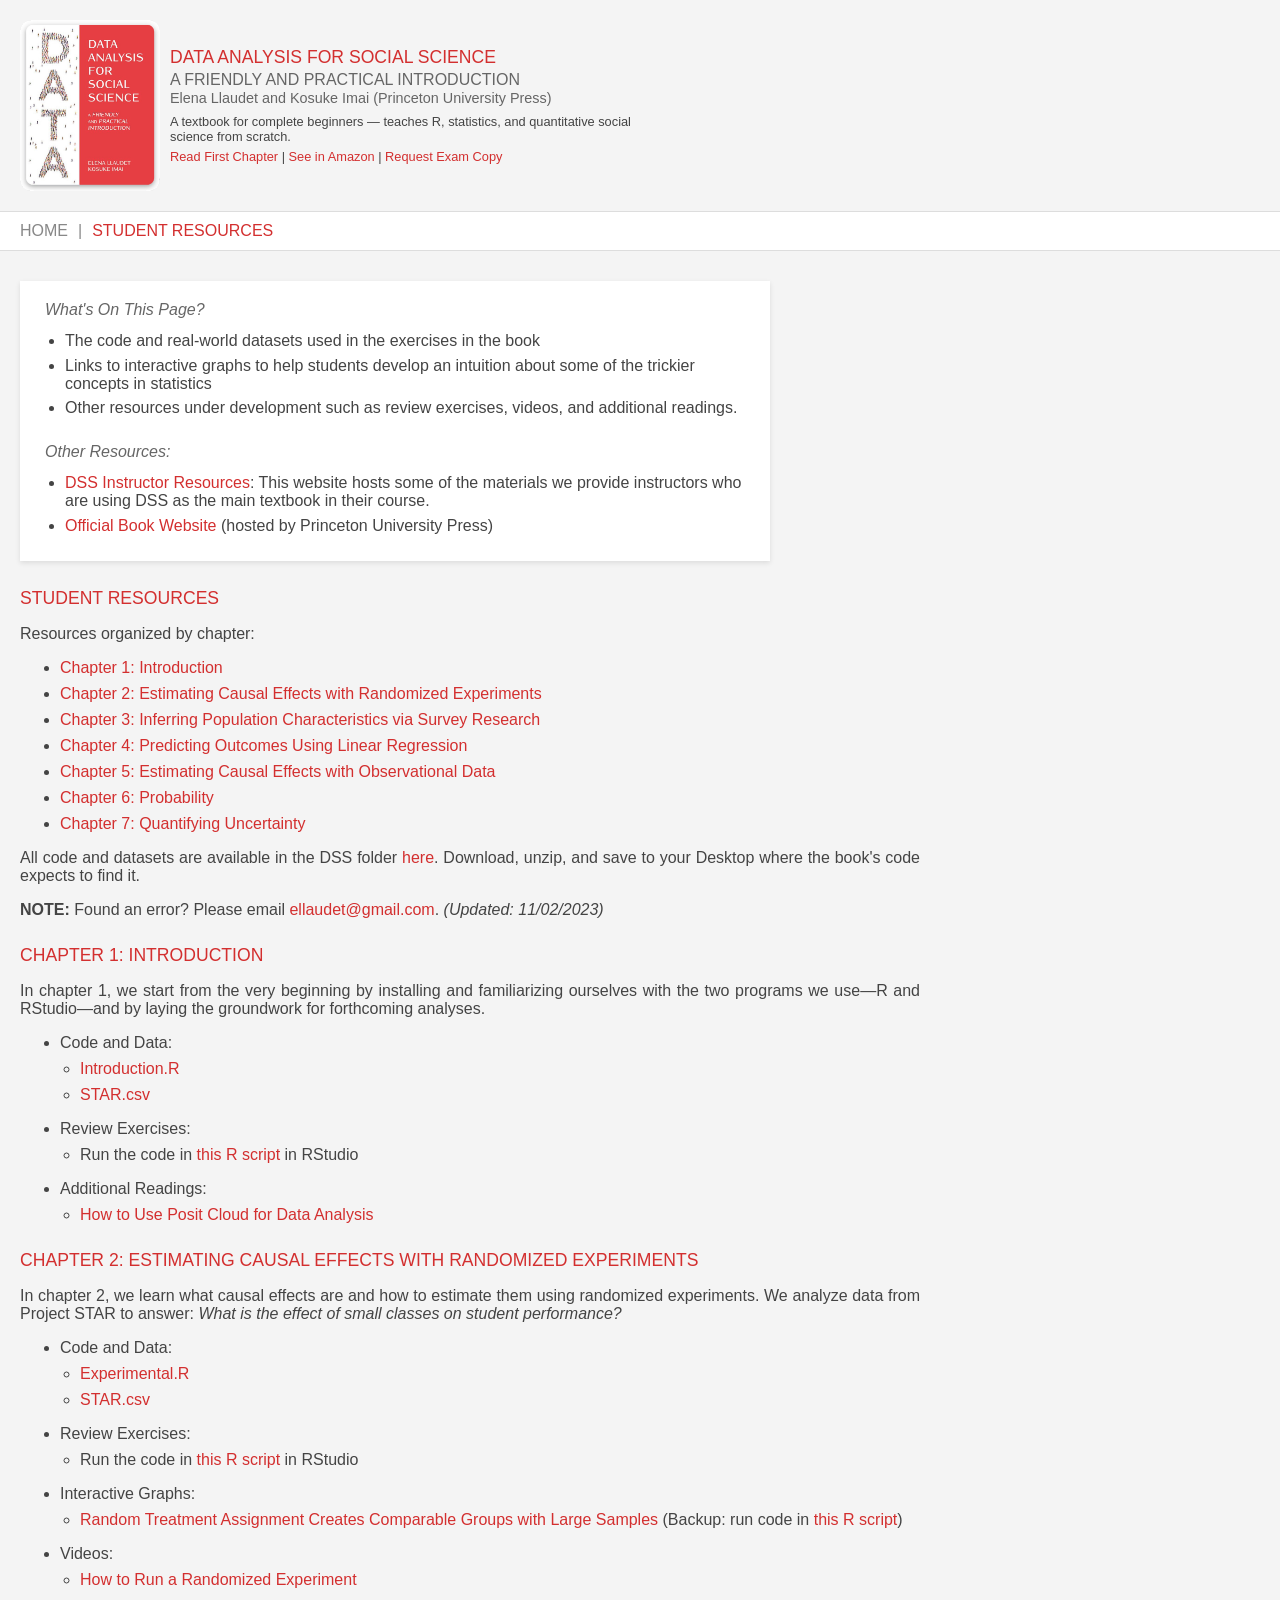
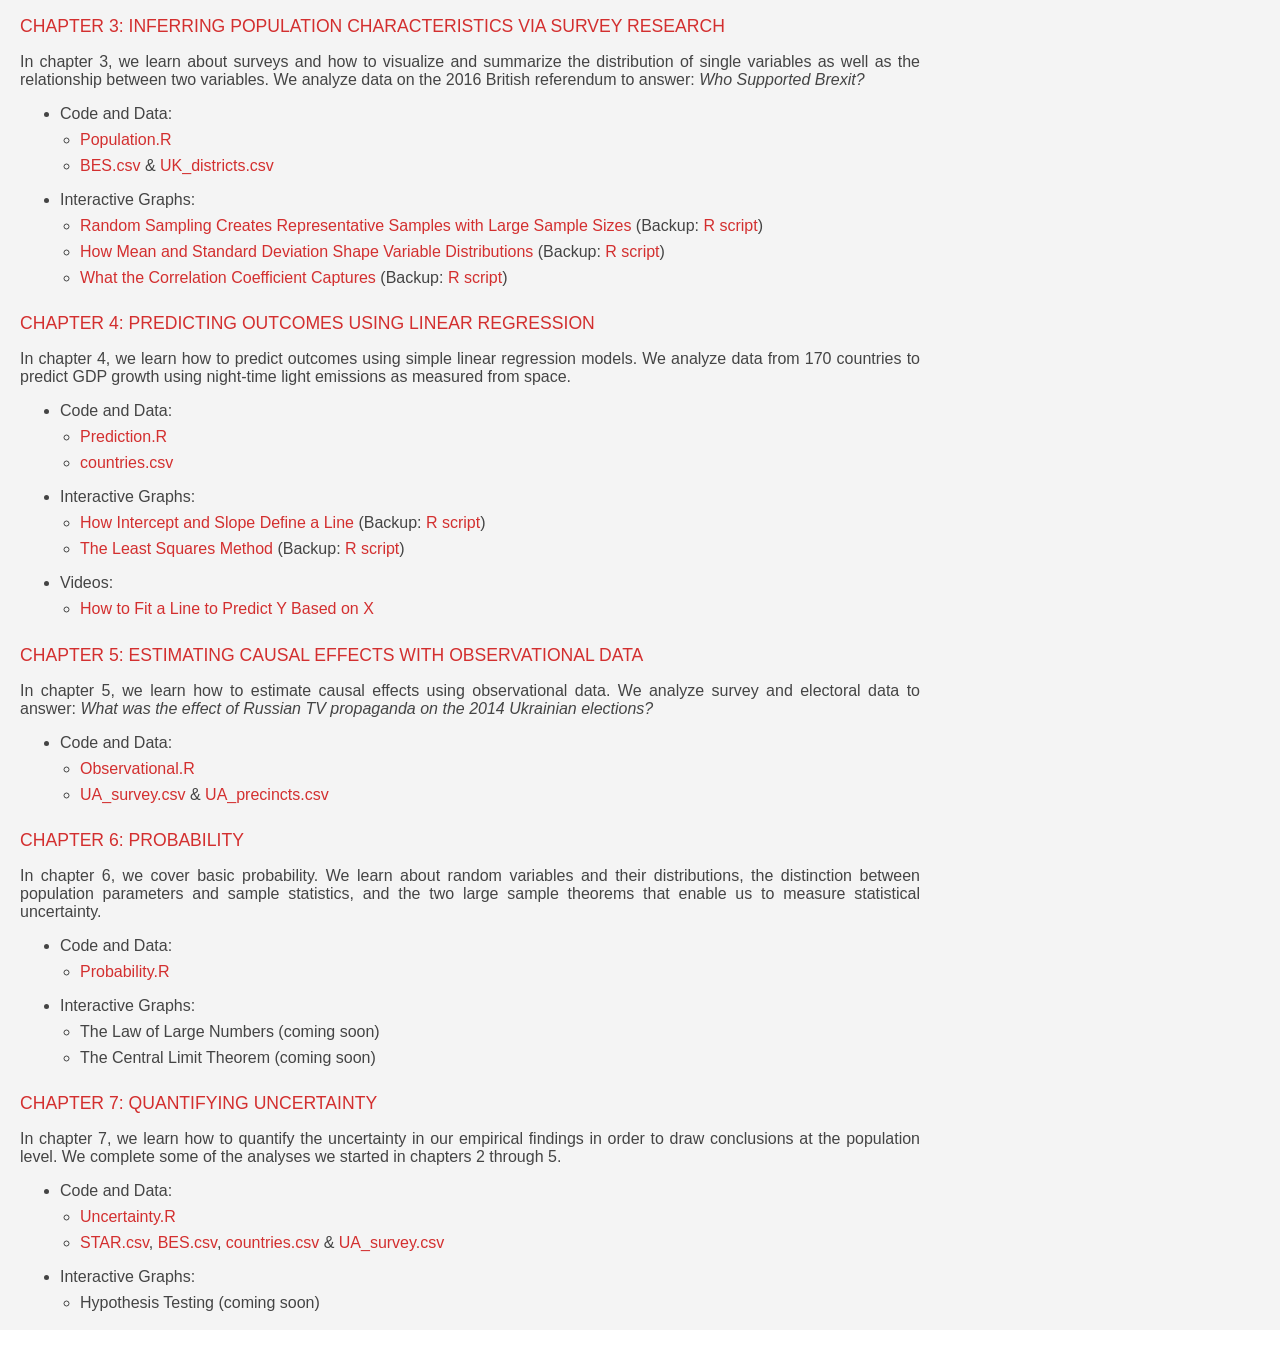
==== dss_student_resources/index.html @ 390da332 "Update index.html streamline" ====
<!DOCTYPE html>
<html lang="en">
<head>
    <meta charset="UTF-8">
    <meta name="viewport" content="width=device-width, initial-scale=1.0">
    <title>DSS Student Resources</title>
    <style>
        body {
            font-family: Arial, sans-serif;
            margin: 0;
            padding: 0;
            color: #444;
        }

        .header {
            display: flex;
            align-items: center;
            padding: 20px;
            background-color: #f4f4f4;
            border-bottom: 1px solid #ddd;
        }

        .header img {
            border-radius: 5px;
            width: 140px;
            height: auto;
            margin-right: 10px;
        }

        .header-content {
            display: flex;
            flex-direction: column;
            justify-content: center;
        }

	.header-content h1, .header-content h2, .header-content h3, .header-content p {
            margin: 0;
            padding: 0;
        }
	    
        .header-content h1 {
            font-size: 1.1em;
            font-weight: normal;
            text-transform: uppercase;
	    color: #d32f2f;
        }

        .header-content h2:first-of-type {
            margin-top: 3px;
	    font-weight: normal;
            font-size: 1em;
        }

        .header-content h2:nth-of-type(2) {
            margin-top: -4px;
            font-size: 0.9em;
        }

        .header-content h2 {
            font-size: 1em;
            font-weight: normal;
            margin: 5px 0;
            color: #666;
        }

	.header-content h3 {
            font-size: 0.8em;
            font-weight: normal;
            margin: 0;
	    color: #444;
	    margin-top: 3px;
        }

        .nav {
            display: flex;
            flex-wrap: wrap;
            justify-content: flex-start;
            gap: 10px;
            padding: 10px 20px;
            background-color: #fff;
            border-bottom: 1px solid #ddd;
        }

        .nav a {
            text-decoration: none;
            font-size: 1em;
            font-weight: normal;
            color: #888;
            white-space: nowrap;
        }

        .nav a.active {
            color: #d32f2f;
        }

        .nav a:hover {
            text-decoration: underline;
        }

        .nav span {
            color: #888;
        }

        .content {
            padding: 10px 20px;
            background-color: #f4f4f4;
        }

        .content img.dss-photo {
            float: right;
            margin: 10px 0 10px 20px;
            width: 200px;
            height: auto;
            border-radius: 5px;
            border: 1px solid #ddd;
        }

	.top-content {
 	   display: flex;
    	   gap: 40px;
	   margin-bottom: 40px;
	   align-items: flex-start; /* This ensures all items start from the top */
	   padding: 0; /* Remove any padding that might affect alignment */
	}    
	    
	.book-image {
		    flex: 0 0 200px; /* Adjust width as necessary */
		    margin-top: 0; /* Ensure no top margin */
	    }
	    
	.book-image img {
    		width: 100%;
    		height: auto;
    		border-radius: 5px;
    		box-shadow: 0 2px 8px rgba(0,0,0,0.1);
    		display: block; /* Ensures no extra space at bottom of image */
	}

        .intro-content {
            flex: 1;
        }

	.intro-content h2, .intro-content h3 {
		margin-top: 0; /* Removes the top margin pushing the text down */
	}    

        p {
            text-align: justify;
            margin: 1em 0;
        }

        a {
            color: #d32f2f;
            text-decoration: none;
        }

        a:hover {
            text-decoration: underline;
        }
        
        .highlight {
            color: #d32f2f;
            font-size: 1.1em;
            margin-top: 1.5em;
            margin-bottom: 0.2em;
            font-weight: 500;
        }
        
	    h3 {
            color: #666;
	    font-size: 1em;
            margin-top: 0;
            margin-bottom: 0.2em;
	    font-weight: 500;	    
        }

	    .author {
            margin-bottom: 1.5em;
	    font-size: 1em; /* Set the font size to match your standard text size */
    	    font-weight: normal; /* Remove bold styling */
        }

        .quote {
            margin-left: 0px;
            margin-bottom: 1em;
        }
	
	@media (max-width: 768px) {
            .top-content {
                flex-direction: column;
            }

            .book-image {
                flex: 0 0 auto;
                max-width: 280px;
                margin: 0 auto;
            }

            .nav span {
                display: none;
            }
        }

	/* Hide the break on large screens */
    	.conditional-break {
        	display: none;
    	}

    	/* Show the break on screens smaller than 500px */
    	@media (max-width: 500px) {
        .conditional-break {
            display: block;
        	}
    	}

	/* Hide the break on small screens */
    	.break-large-screen {
        display: none;
    	}

    	/* Show the break on screens wider than 400px */
    	@media (min-width: 850px) {
        .break-large-screen {
            display: inline;
        	}
    	}
	    
	/* Hide text on screens smaller than 768px (common breakpoint for tablets and below) */
	.desktop-only {
    		display: none;
		}

	/* Show text on screens larger than 768px (common breakpoint for desktops) */
	@media (min-width: 768px) {
    		.desktop-only {
        	display: block;
    	}
	}

	.container {
    	max-width: 700px;
    	margin: 20px 20px 20px 0; /* Adjusted margin for left alignment */
    	padding: 10px 25px;
    	background-color: #fff;
    	box-shadow: 0 2px 5px rgba(0,0,0,0.1);
	}
	    
	.container h2, .container p, .container ul, .container li {
    	margin-top: 0; /* Remove top margin */
    	margin-bottom: 0; /* Remove bottom margin */
    	padding: 0; /* No padding inside elements */
	}

	.container h2 {
    	color: #d32f2f;
    	border-bottom: 2px solid #d32f2f;
    	padding-bottom: 10px; /* Optional: add padding below the header if needed */
	}

	.container p, .container ul {
    	padding-top: 10px; /* Optional: add padding to top of paragraph and lists if needed */
    	padding-bottom: 10px; /* Optional: add padding to bottom of paragraph and lists if needed */
	}

	.container ul {
    	padding-left: 20px; /* Keep list indentation */
	}

	.container a {
    	color: #d32f2f;
    	text-decoration: none;
	}

	.container a:hover {
    	text-decoration: underline;
	}

	.container p {
            margin-bottom: 0; /* Ensures no extra space after the paragraph */
        }
        .container ul {
            margin-top: 0; /* Ensures no extra space before the list */
        }
        .container ul li {
            margin-bottom: 0.5em; /* Adds space after each list item */
        }
	    
	ul {
    	margin-bottom: 0.5em; /* Adds a half-line space after the entire list */
	}

	ul li {
    	margin-bottom: 0.5em; /* Adds a half-line space after each list item */
	}

	ul > li > ul {
 	   margin-left: 20px;
    	   padding-left: 0;
	}   

	.container ul li {
	    margin-bottom: 0.4em; /* Removes extra space after each list item */
	}

	.container ul li ul {
    	padding-top: 0; /* Reduces space before the start of a nested list */
	}

	.main-container {
            max-width: 900px; /* Sets the maximum width for the content */
            }    

    </style>
</head>
<body>
    
    <div class="header">
        <img src="../images/DSS.png" alt="DSS">
        <div class="header-content">
            <h1>DATA ANALYSIS FOR SOCIAL SCIENCE</h1>
            <h2>A FRIENDLY AND PRACTICAL INTRODUCTION</h2>	
	    <h2>Elena Llaudet and Kosuke Imai (Princeton University Press)</h2>

	<div class="desktop-only">
	<h3 style="max-width: 480px;">A textbook for complete beginners — teaches R, statistics, and quantitative social science from scratch.</h3>
		<p style="font-size: 0.8em; margin-top: 5px;">
    		<a href="https://press.princeton.edu/books/paperback/9780691199436/data-analysis-for-social-science#preview" target="_blank">Read First Chapter</a> |
    		<br class="conditional-break">
		<a href="https://bit.ly/dss_amazon" target="_blank">See in Amazon</a> |
    		<br class="conditional-break">
    		<a href="https://bit.ly/dss_exam" target="_blank">Request Exam Copy</a>
	</p>
	</div>	

        </div>
    </div>
	
    <div class="nav">
        <a href="https://ellaudet.github.io/dss_book/" class="nav-link inactive">HOME</a>
        <span>|</span>
        <a href="https://ellaudet.github.io/dss_book/dss_student_resources/" class="nav-link active">STUDENT RESOURCES</a>
    </div>

    <!-- Content Section -->	
    <div class="content">
    <div class="main-container">

	<div class="container">
   	<p style="color: #666; margin-bottom: -7px;"><em>What's On This Page?</em></p>
    		<ul>
			<li>The code and real-world datasets used in the exercises in the book</li>
        		<li>Links to interactive graphs to help students develop an intuition about some of the trickier concepts in statistics</li>
        		<li>Other resources under development such as review exercises, videos, and additional readings.</li>
			</ul>

	<p style="color: #666; margin-bottom: -7px;"><em>Other Resources:</em></p>
        	<ul>
	    	<li><a href="https://ellaudet.github.io/dss_instructor_resources" target="_blank">DSS Instructor Resources</a>: This website hosts some of the materials we provide instructors who are using DSS as the main textbook in their course.</li>
	    	<li><a href="https://press.princeton.edu/books/paperback/9780691199436/data-analysis-for-social-science" target="_blank">Official Book Website</a> (hosted by Princeton University Press)</li>
        	</ul>
    		</div>
	
	<h2 class="highlight">STUDENT RESOURCES</h2>
	<p style="margin-bottom: 0.5em;">Resources organized by chapter:</p>
	
        <ul>
	<li>
		<a href="#chapter1">Chapter 1: Introduction</a>
	</li>
	<li>
		<a href="#chapter2">Chapter 2: Estimating Causal Effects with Randomized Experiments</a>
	</li>
	<li>
		<a href="#chapter3">Chapter 3: Inferring Population Characteristics via Survey Research</a>
	</li>
	<li>
		<a href="#chapter4">Chapter 4: Predicting Outcomes Using Linear Regression</a>
	</li>
	<li>
		<a href="#chapter5">Chapter 5: Estimating Causal Effects with Observational Data</a>
	</li>
	<li>
		<a href="#chapter6">Chapter 6: Probability</a>
	</li>
	<li>
		<a href="#chapter7">Chapter 7: Quantifying Uncertainty</a>
	</li>
	</ul>

<p>All code and datasets are available in the DSS folder <a href="https://press.princeton.edu/student-resources/data-analysis-for-social-science" target="_blank">here</a>. Download, unzip, and save to your Desktop where the book's code expects to find it.</p>

<p><strong>NOTE:</strong> Found an error? Please email <a href="mailto:ellaudet@suffolk.edu">ellaudet@gmail.com</a>. <em>(Updated: 11/02/2023)</em></p>


<h2 class="highlight"><a id="chapter1">CHAPTER 1: INTRODUCTION</a></h2>
<p>In chapter 1, we start from the very beginning by installing and familiarizing ourselves with the two programs we use―R and RStudio―and by laying the groundwork for forthcoming analyses.</p>

<ul>	
<li><p style="margin-bottom: 0.5em;">Code and Data:</p>
	<ul>
	<li><a href="https://www.dropbox.com/scl/fi/k2vf6orbe131hmw2v8y0a/Introduction.R?rlkey=etkjw0gt9zluphcj52irm7zz0&amp;dl=1" target="_blank">Introduction.R</a></li>
	<li><a href="https://www.dropbox.com/scl/fi/a21qlxby7vy3t0v7tn4mz/STAR.csv?rlkey=dawpbczom5jl3phlgaf24uya3&amp;dl=1" target="_blank">STAR.csv</a></li>
	</ul></li>
	
<li><p style="margin-bottom: 0.5em;">Review Exercises:</p>
	<ul>
	<li>Run the code in <a href="https://bit.ly/dss_review1" target="_blank">this R script</a> in RStudio</li>
	</ul></li>

<li><p style="margin-bottom: 0.5em;">Additional Readings:</p>
	<ul>
	<li><a href="https://bit.ly/dss_in_the_cloud" target="_blank">How to Use Posit Cloud for Data Analysis</a></li>
	</ul></li>
</ul>

<h2 class="highlight"><a id="chapter2">CHAPTER 2: ESTIMATING CAUSAL EFFECTS WITH RANDOMIZED EXPERIMENTS</a></h2>
<p>In chapter 2, we learn what causal effects are and how to estimate them using randomized experiments. We analyze data from Project STAR to answer: <em>What is the effect of small classes on student performance?</em></p>   

<ul>
<li><p style="margin-bottom: 0.5em;">Code and Data:</p>
	<ul>
	<li><a href="https://www.dropbox.com/scl/fi/sar83u0jw59ayu0in5xpp/Experimental.R?rlkey=6pl0o2a68jb6etqvrf9p0hg45&amp;dl=1" target="_blank">Experimental.R</a></li>
	<li><a href="https://www.dropbox.com/scl/fi/a21qlxby7vy3t0v7tn4mz/STAR.csv?rlkey=dawpbczom5jl3phlgaf24uya3&amp;dl=1" target="_blank">STAR.csv</a></li>
	</ul></li>

<li><p style="margin-bottom: 0.5em;">Review Exercises:</p>
	<ul>
	<li>Run the code in <a href="https://bit.ly/dss_review2" target="_blank">this R script</a> in RStudio</li>
	</ul></li>
	
<li><p style="margin-bottom: 0.5em;">Interactive Graphs:</p>
	<ul>
	<li><a href="https://bit.ly/dss_shiny_random_assignment" target="_blank">Random Treatment Assignment Creates Comparable Groups with Large Samples</a>
	(Backup: run code in <a href="https://bit.ly/interactive_graph_random_treatment" target="_blank">this R script</a>)</li>
	</ul></li>

<li><p style="margin-bottom: 0.5em;">Videos:</p>
	<ul>
	<li><a href="/ellaudet/bit.ly/dss_experiment" target="_blank">How to Run a Randomized Experiment</a></li>
	</ul></li>
	
</ul>	

<h2 class="highlight"><a id="chapter3">CHAPTER 3: INFERRING POPULATION CHARACTERISTICS VIA SURVEY RESEARCH</a></h2>
<p>In chapter 3, we learn about surveys and how to visualize and summarize the distribution of single variables as well as the relationship between two variables. We analyze data on the 2016 British referendum to answer: <em>Who Supported Brexit?</em></p>

<ul>
<li><p style="margin-bottom: 0.5em;">Code and Data:</p>
	<ul>
	<li><a href="https://www.dropbox.com/scl/fi/mx505ztfvdsli8o00p2v3/Population.R?rlkey=ghqq5sthfadtnwqdj38qc1b7d&amp;dl=1" target="_blank">Population.R</a></li> 
	<li><a href="https://www.dropbox.com/scl/fi/c6xe3ogsl824xs47gtrt5/BES.csv?rlkey=a2b4um7gzzh8ayhwveebugwjn&amp;dl=1" target="_blank">BES.csv</a> &amp; <a href="https://www.dropbox.com/scl/fi/hndgl2mfc8d2hcqp9y7wj/UK_districts.csv?rlkey=wvznr5xsir30whayw87zjytwx&amp;dl=1" target="_blank">UK_districts.csv</a></li>
	</ul></li>

<li><p style="margin-bottom: 0.5em;">Interactive Graphs:</p>
        <ul>
            <li><a href="https://bit.ly/dss_shiny_random_sampling" target="_blank">Random Sampling Creates Representative Samples with Large Sample Sizes</a>
                (Backup: <a href="https://bit.ly/interactive_graph_random_sampling" target="_blank">R script</a>)</li>
            <li><a href="https://bit.ly/dss_shiny_mean_sd" target="_blank">How Mean and Standard Deviation Shape Variable Distributions</a>
                (Backup: <a href="https://bit.ly/interactive_graph_mean_sd" target="_blank">R script</a>)</li>
            <li><a href="https://bit.ly/dss_correlation" target="_blank">What the Correlation Coefficient Captures</a>
                (Backup: <a href="https://bit.ly/interactive_graph_correlation" target="_blank">R script</a>)</li>
	</ul></li>
</ul>

<h2 class="highlight"><a id="chapter4">CHAPTER 4: PREDICTING OUTCOMES USING LINEAR REGRESSION</a></h2>
<p>In chapter 4, we learn how to predict outcomes using simple linear regression models. We analyze data from 170 countries to predict GDP growth using night-time light emissions as measured from space.</p>

<ul>
<li><p style="margin-bottom: 0.5em;">Code and Data:</p>
	<ul>
	<li><a href="https://www.dropbox.com/scl/fi/l110zxm6ggkolvnphyj7i/Prediction.R?rlkey=l7uffj1snbgdy4aosf7s2rc26&amp;dl=1" target="_blank">Prediction.R</a></li>
	<li><a href="https://www.dropbox.com/scl/fi/2gb7jgh2ljkcpf21tva4n/countries.csv?rlkey=nqoyi0gvanqvl8lnlp36nsnrq&amp;dl=1" target="_blank">countries.csv</a></li>
	</ul></li>

<li><p style="margin-bottom: 0.5em;">Interactive Graphs:</p>
	<ul>
	<li><a href="https://bit.ly/dss_line" target="_blank">How Intercept and Slope Define a Line</a>
		(Backup: <a href="https://bit.ly/interactive_graph_linear_model" target="_blank">R script</a>)</li>
	<li><a href="https://bit.ly/dss_least" target="_blank">The Least Squares Method</a>
	(Backup: <a href="https://bit.ly/interactive_graph_least_squares" target="_blank">R script</a>)</li>
	</ul></li>

<li><p style="margin-bottom: 0.5em;">Videos:</p>
	<ul>
	<li><a href="https://bit.ly/dss_fitted_line" target="_blank">How to Fit a Line to Predict Y Based on X</a></li>
	</ul></li>	
</ul>	

<h2 class="highlight"><a id="chapter5">CHAPTER 5: ESTIMATING CAUSAL EFFECTS WITH OBSERVATIONAL DATA</a></h2>
<p>In chapter 5, we learn how to estimate causal effects using observational data. We analyze survey and electoral data to answer: <em>What was the effect of Russian TV propaganda on the 2014 Ukrainian elections?</em></p>

<ul>
<li><p style="margin-bottom: 0.5em;">Code and Data:</p>
	<ul>
	<li><a href="https://www.dropbox.com/scl/fi/mxyyz06v0vaen0lnj7ozt/Observational.R?rlkey=qwjo70pn0mjmbkmghlxa4rpal&amp;dl=1" target="_blank">Observational.R</a></li> 
	<li><a href="https://www.dropbox.com/scl/fi/22ubt1iuoejjlnxytrv1y/UA_survey.csv?rlkey=orfrcg6xwiy53yp1fb4gg53ss&amp;dl=1" target="_blank">UA_survey.csv</a> &amp; <a href="https://www.dropbox.com/scl/fi/hndgl2mfc8d2hcqp9y7wj/UK_districts.csv?rlkey=wvznr5xsir30whayw87zjytwx&amp;dl=1" target="_blank">UA_precincts.csv</a></li>
	</ul></li>
</ul>	

<h2 class="highlight"><a id="chapter6">CHAPTER 6: PROBABILITY</a></h2>
<p>In chapter 6, we cover basic probability. We learn about random variables and their distributions, the distinction between population parameters and sample statistics, and the two large sample theorems that enable us to measure statistical uncertainty.</p>

<ul>
<li><p style="margin-bottom: 0.5em;">Code and Data:</p>
	<ul>
	<li><a href="https://www.dropbox.com/scl/fi/u1yelo1pqzsb7k5kdisak/Probability.R?rlkey=9g3fkcp87cbnhg67id190m41d&amp;dl=1" target="_blank">Probability.R</a></li>
	</ul></li>

<li><p style="margin-bottom: 0.5em;">Interactive Graphs:</p>
	<ul>
	<li>The Law of Large Numbers (coming soon)</li>
	<li>The Central Limit Theorem (coming soon)</li>
	</ul></li>
</ul>	

<h2 class="highlight"><a id="chapter7">CHAPTER 7: QUANTIFYING UNCERTAINTY</a></h2>
<p>In chapter 7, we learn how to quantify the uncertainty in our empirical findings in order to draw conclusions at the population level. We complete some of the analyses we started in chapters 2 through 5.</p>

<ul>
<li><p style="margin-bottom: 0.5em;">Code and Data:</p>
	<ul>
	<li><a href="https://www.dropbox.com/scl/fi/3qo3ae4wzr3gtz4m44e2f/Uncertainty.R?rlkey=6b471hnekh0l2d0wouifkpt99&amp;dl=1" target="_blank">Uncertainty.R</a></li> 
	<li><a href="https://www.dropbox.com/scl/fi/a21qlxby7vy3t0v7tn4mz/STAR.csv?rlkey=dawpbczom5jl3phlgaf24uya3&amp;dl=1" target="_blank">STAR.csv</a>, <a href="https://www.dropbox.com/scl/fi/c6xe3ogsl824xs47gtrt5/BES.csv?rlkey=a2b4um7gzzh8ayhwveebugwjn&amp;dl=1" target="_blank">BES.csv</a>, <a href="https://www.dropbox.com/scl/fi/2gb7jgh2ljkcpf21tva4n/countries.csv?rlkey=nqoyi0gvanqvl8lnlp36nsnrq&amp;dl=1" target="_blank">countries.csv</a> &amp; <a href="https://www.dropbox.com/scl/fi/22ubt1iuoejjlnxytrv1y/UA_survey.csv?rlkey=orfrcg6xwiy53yp1fb4gg53ss&amp;dl=1" target="_blank">UA_survey.csv</a></li>
	</ul></li>
	
<li><p style="margin-bottom: 0.5em;">Interactive Graphs:</p>
	<ul>
	<li>Hypothesis Testing (coming soon)</li>
	</ul></li>
</ul>	

</div></div>
	
<pre>&nbsp;</pre>    

<script>
    document.querySelectorAll('a:not(.nav-link)').forEach(link => {
        // Check if the link does not start with '#'
        if (!link.getAttribute('href').startsWith('#')) {
            link.setAttribute('target', '_blank');
        }
    });
</script>
	
</body>
</html>
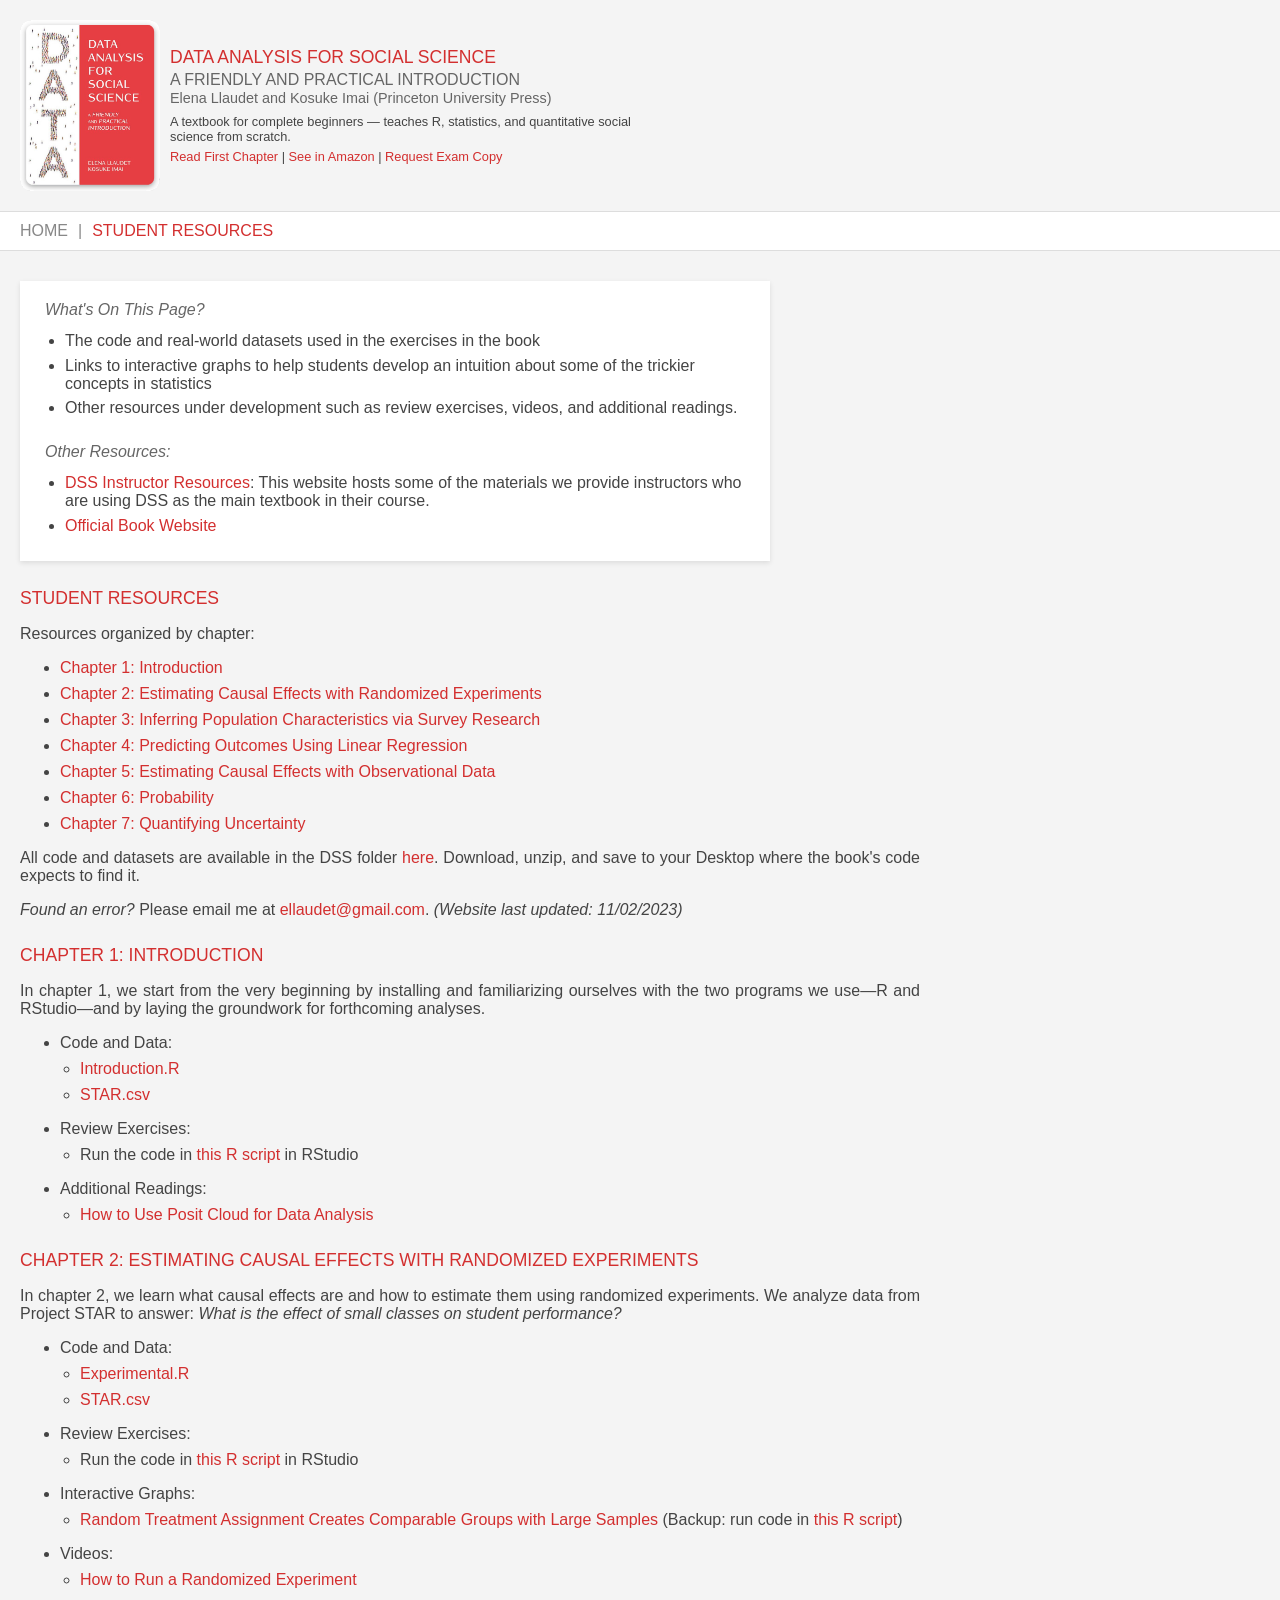
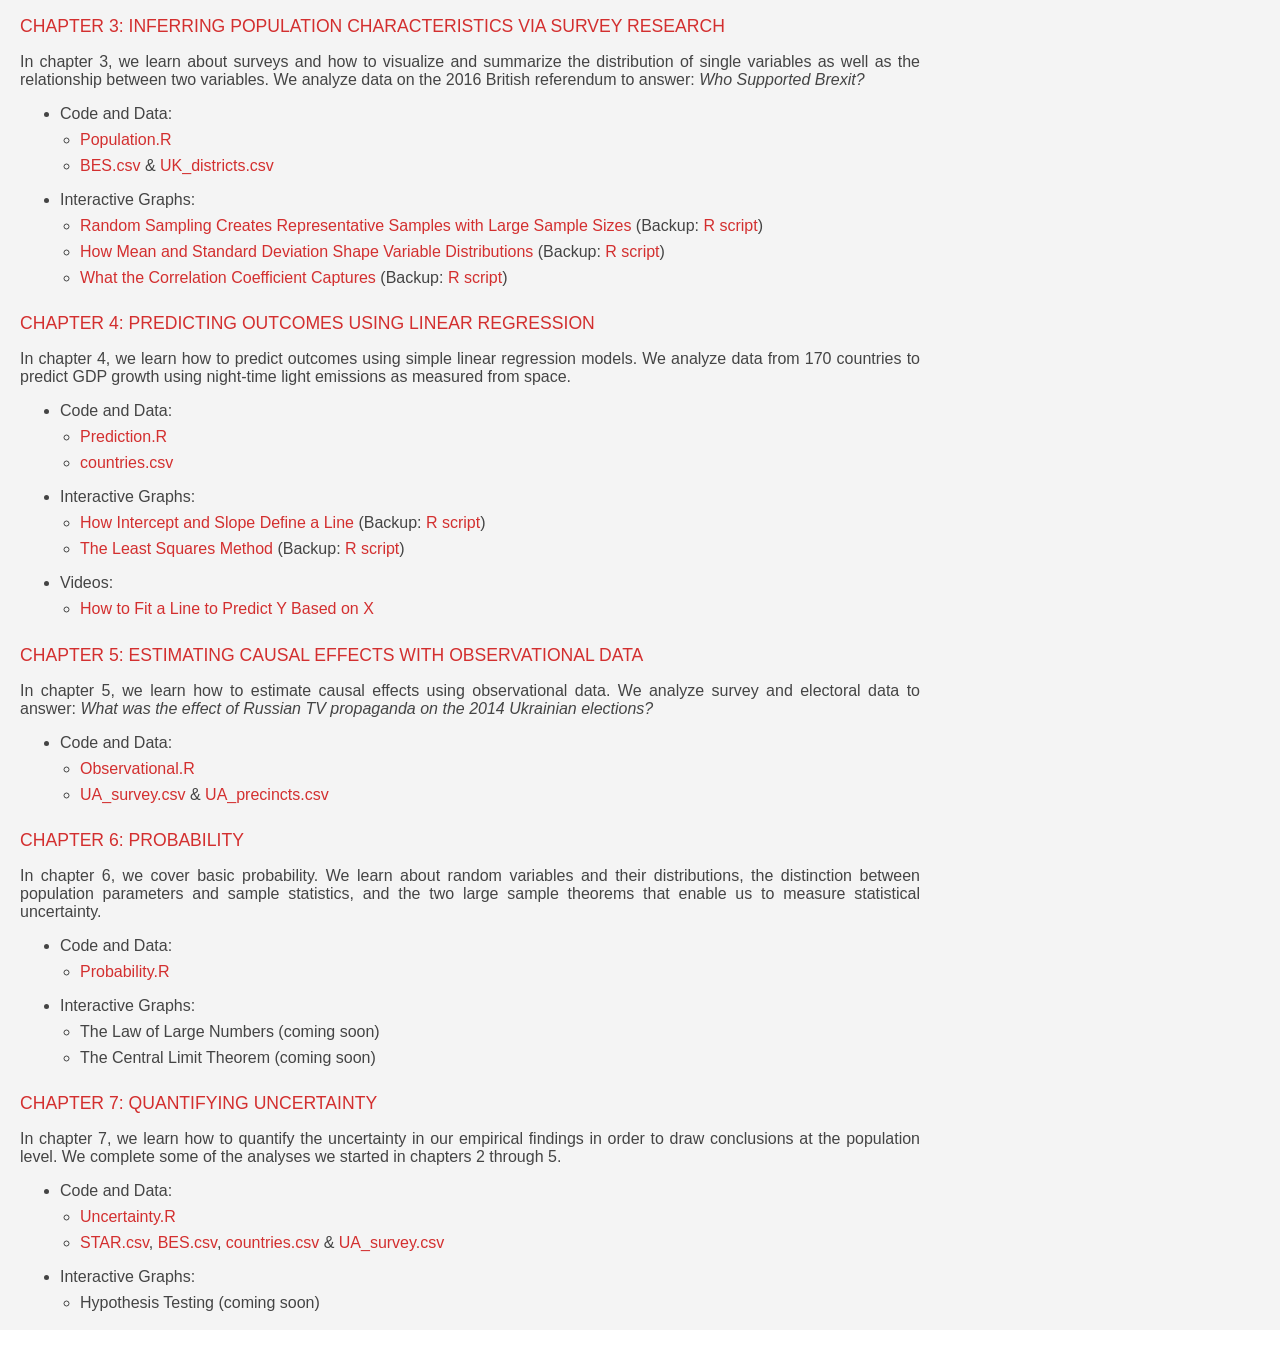
==== commit 2aabe308: "Update index.html" ====
--- a/dss_student_resources/index.html
+++ b/dss_student_resources/index.html
@@ -356,7 +356,7 @@
 	<p style="color: #666; margin-bottom: -7px;"><em>Other Resources:</em></p>
         	<ul>
 	    	<li><a href="https://ellaudet.github.io/dss_instructor_resources" target="_blank">DSS Instructor Resources</a>: This website hosts some of the materials we provide instructors who are using DSS as the main textbook in their course.</li>
-	    	<li><a href="https://press.princeton.edu/books/paperback/9780691199436/data-analysis-for-social-science" target="_blank">Official Book Website</a> (hosted by Princeton University Press)</li>
+	    	<li><a href="https://press.princeton.edu/books/paperback/9780691199436/data-analysis-for-social-science" target="_blank">Official Book Website</a></li>
         	</ul>
     		</div>
 	
@@ -389,7 +389,7 @@
 
 <p>All code and datasets are available in the DSS folder <a href="https://press.princeton.edu/student-resources/data-analysis-for-social-science" target="_blank">here</a>. Download, unzip, and save to your Desktop where the book's code expects to find it.</p>
 
-<p><strong>NOTE:</strong> Found an error? Please email <a href="mailto:ellaudet@suffolk.edu">ellaudet@gmail.com</a>. <em>(Updated: 11/02/2023)</em></p>
+<p><em>Found an error?</em> Please email me at <a href="mailto:ellaudet@suffolk.edu">ellaudet@gmail.com</a>. <em>(Website last updated: 11/02/2023)</em></p>
 
 
 <h2 class="highlight"><a id="chapter1">CHAPTER 1: INTRODUCTION</a></h2>
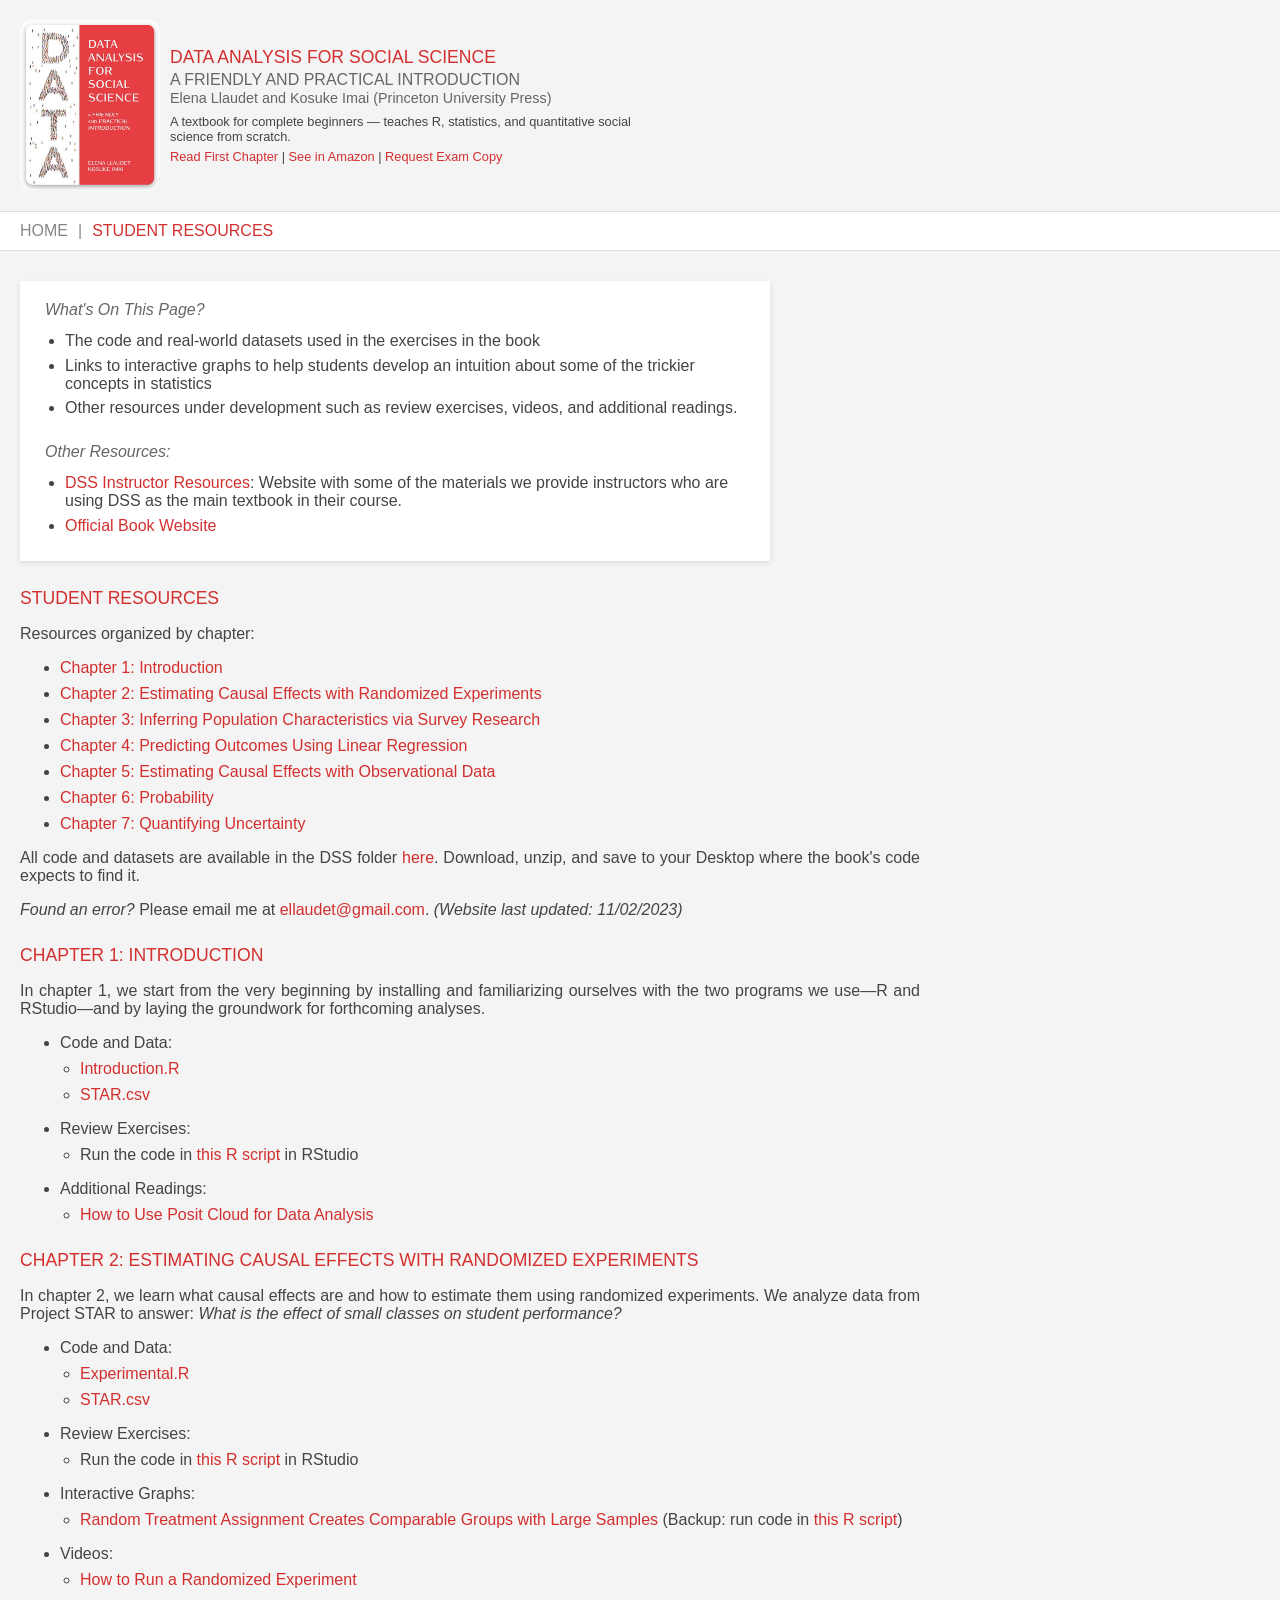
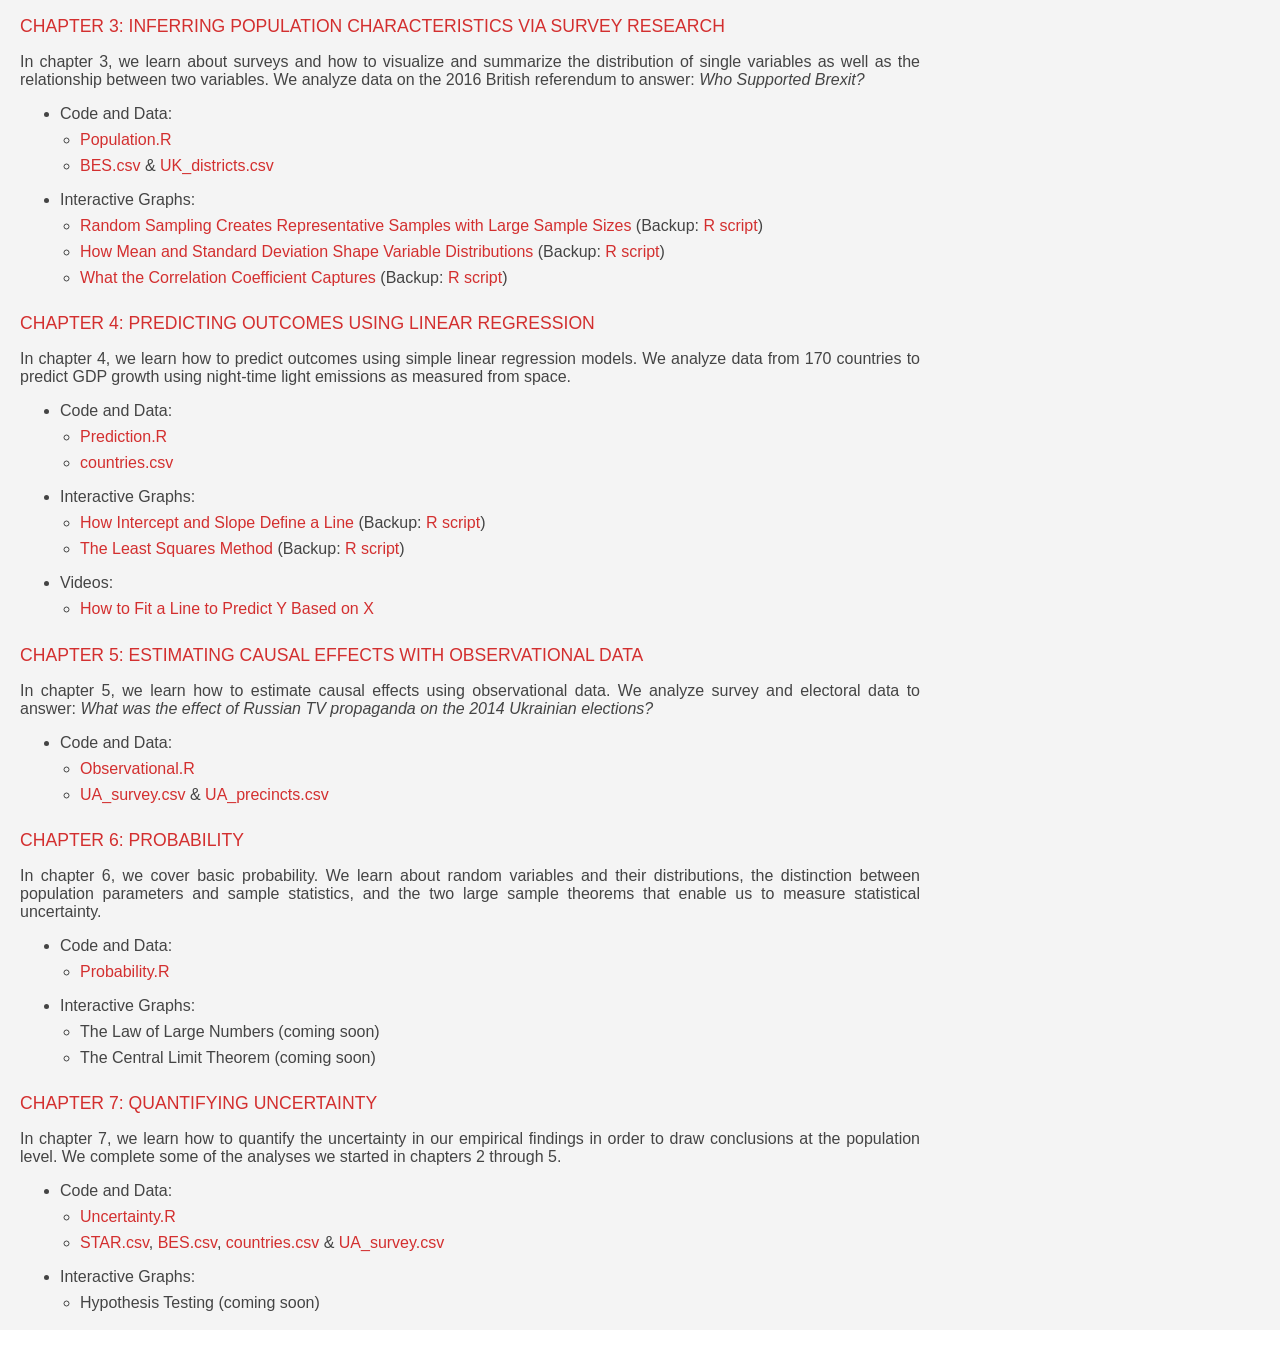
==== commit b0a6859d: "Update index.html" ====
--- a/dss_student_resources/index.html
+++ b/dss_student_resources/index.html
@@ -355,7 +355,7 @@
 
 	<p style="color: #666; margin-bottom: -7px;"><em>Other Resources:</em></p>
         	<ul>
-	    	<li><a href="https://ellaudet.github.io/dss_instructor_resources" target="_blank">DSS Instructor Resources</a>: This website hosts some of the materials we provide instructors who are using DSS as the main textbook in their course.</li>
+	    	<li><a href="https://ellaudet.github.io/dss_instructor_resources" target="_blank">DSS Instructor Resources</a>: Website with some of the materials we provide instructors who are using DSS as the main textbook in their course.</li>
 	    	<li><a href="https://press.princeton.edu/books/paperback/9780691199436/data-analysis-for-social-science" target="_blank">Official Book Website</a></li>
         	</ul>
     		</div>
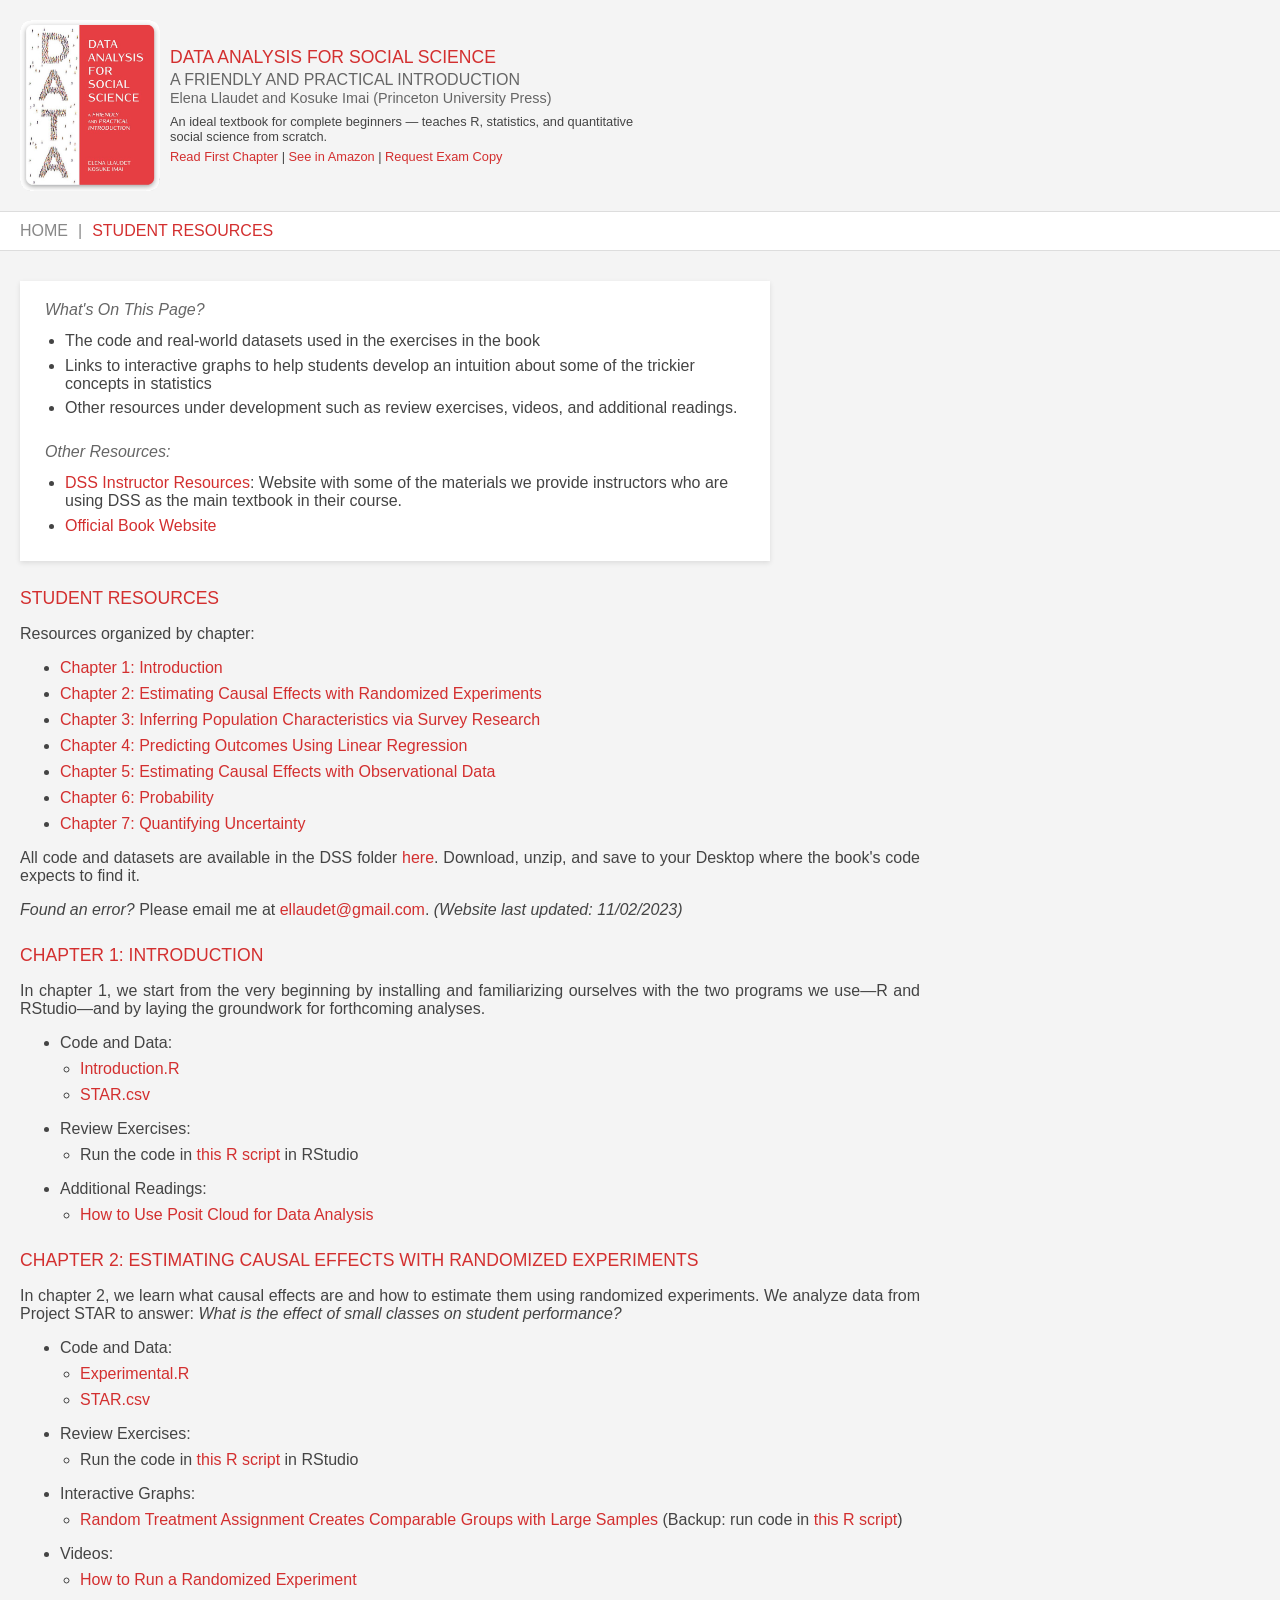
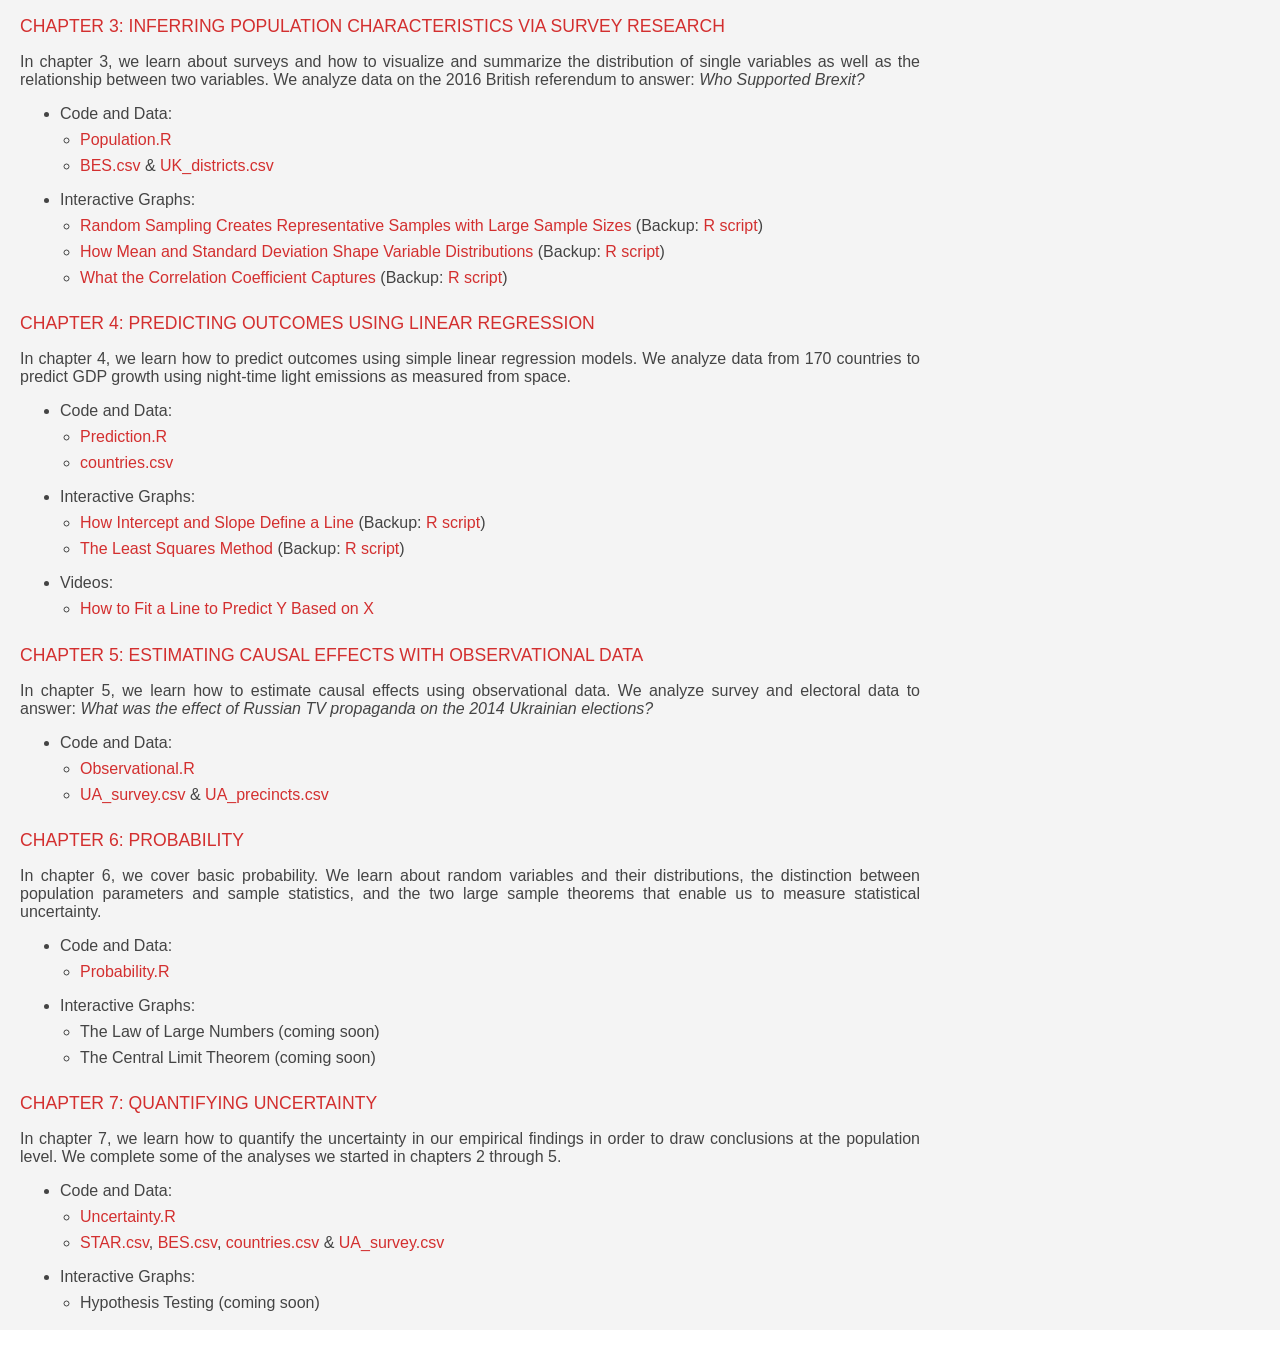
==== commit b9f249e7: "Update index.html" ====
--- a/dss_student_resources/index.html
+++ b/dss_student_resources/index.html
@@ -322,7 +322,7 @@
 	    <h2>Elena Llaudet and Kosuke Imai (Princeton University Press)</h2>
 
 	<div class="desktop-only">
-	<h3 style="max-width: 480px;">A textbook for complete beginners — teaches R, statistics, and quantitative social science from scratch.</h3>
+	<h3 style="max-width: 480px;">An ideal textbook for complete beginners — teaches R, statistics, and quantitative social science from scratch.</h3>
 		<p style="font-size: 0.8em; margin-top: 5px;">
     		<a href="https://press.princeton.edu/books/paperback/9780691199436/data-analysis-for-social-science#preview" target="_blank">Read First Chapter</a> |
     		<br class="conditional-break">
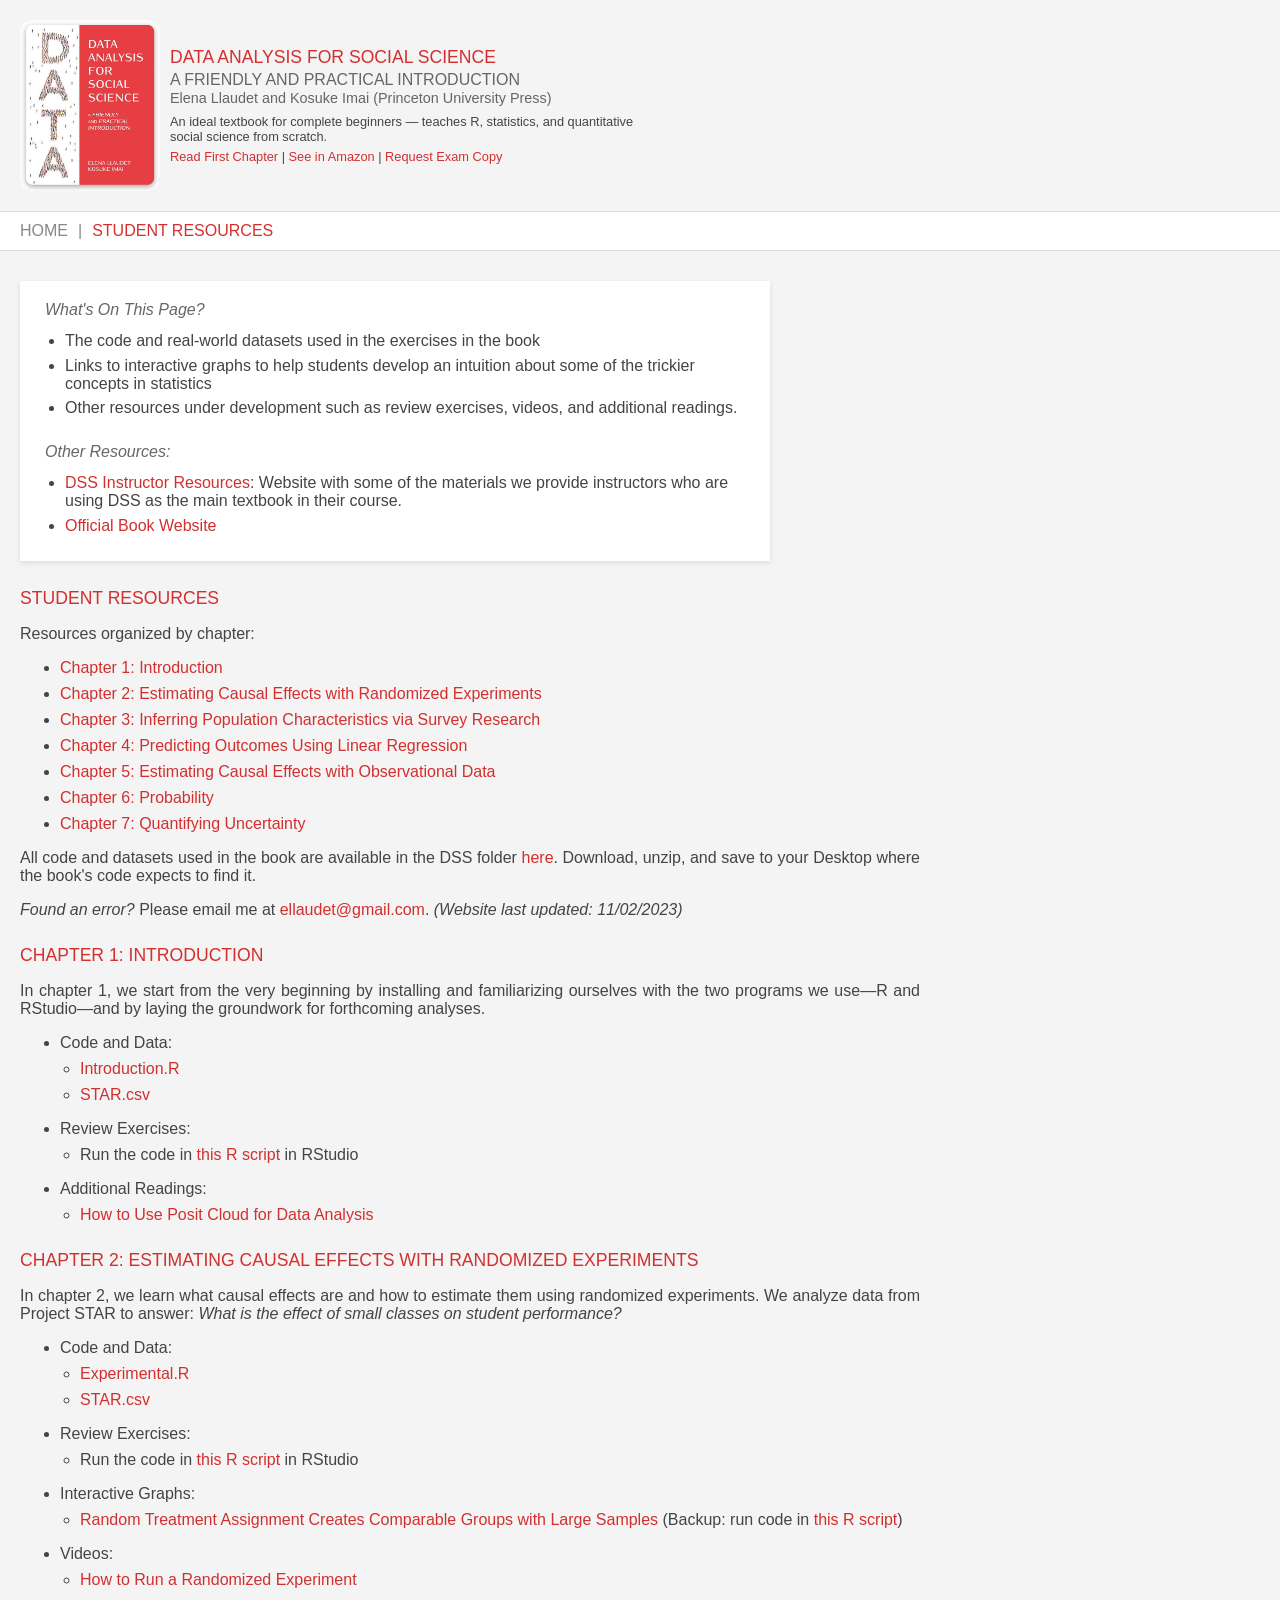
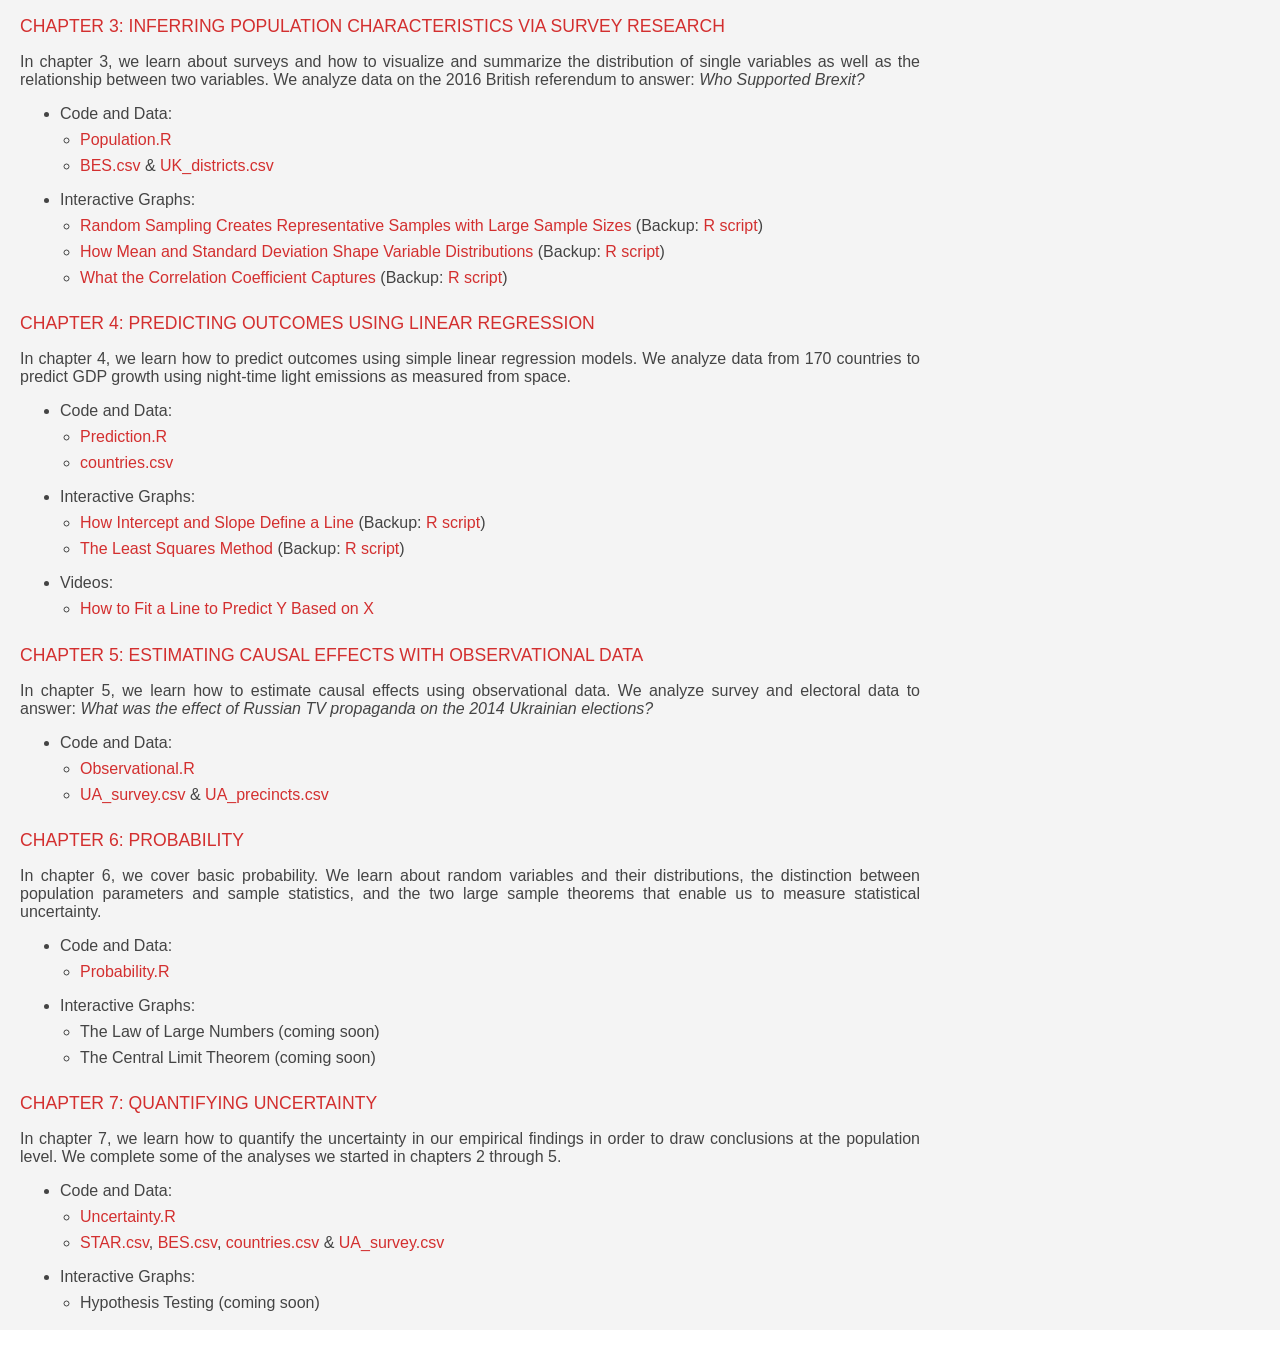
==== commit c93b7464: "Update index.html" ====
--- a/dss_student_resources/index.html
+++ b/dss_student_resources/index.html
@@ -387,7 +387,7 @@
 	</li>
 	</ul>
 
-<p>All code and datasets are available in the DSS folder <a href="https://press.princeton.edu/student-resources/data-analysis-for-social-science" target="_blank">here</a>. Download, unzip, and save to your Desktop where the book's code expects to find it.</p>
+<p>All code and datasets used in the book are available in the DSS folder <a href="https://press.princeton.edu/student-resources/data-analysis-for-social-science" target="_blank">here</a>. Download, unzip, and save to your Desktop where the book's code expects to find it.</p>
 
 <p><em>Found an error?</em> Please email me at <a href="mailto:ellaudet@suffolk.edu">ellaudet@gmail.com</a>. <em>(Website last updated: 11/02/2023)</em></p>
 
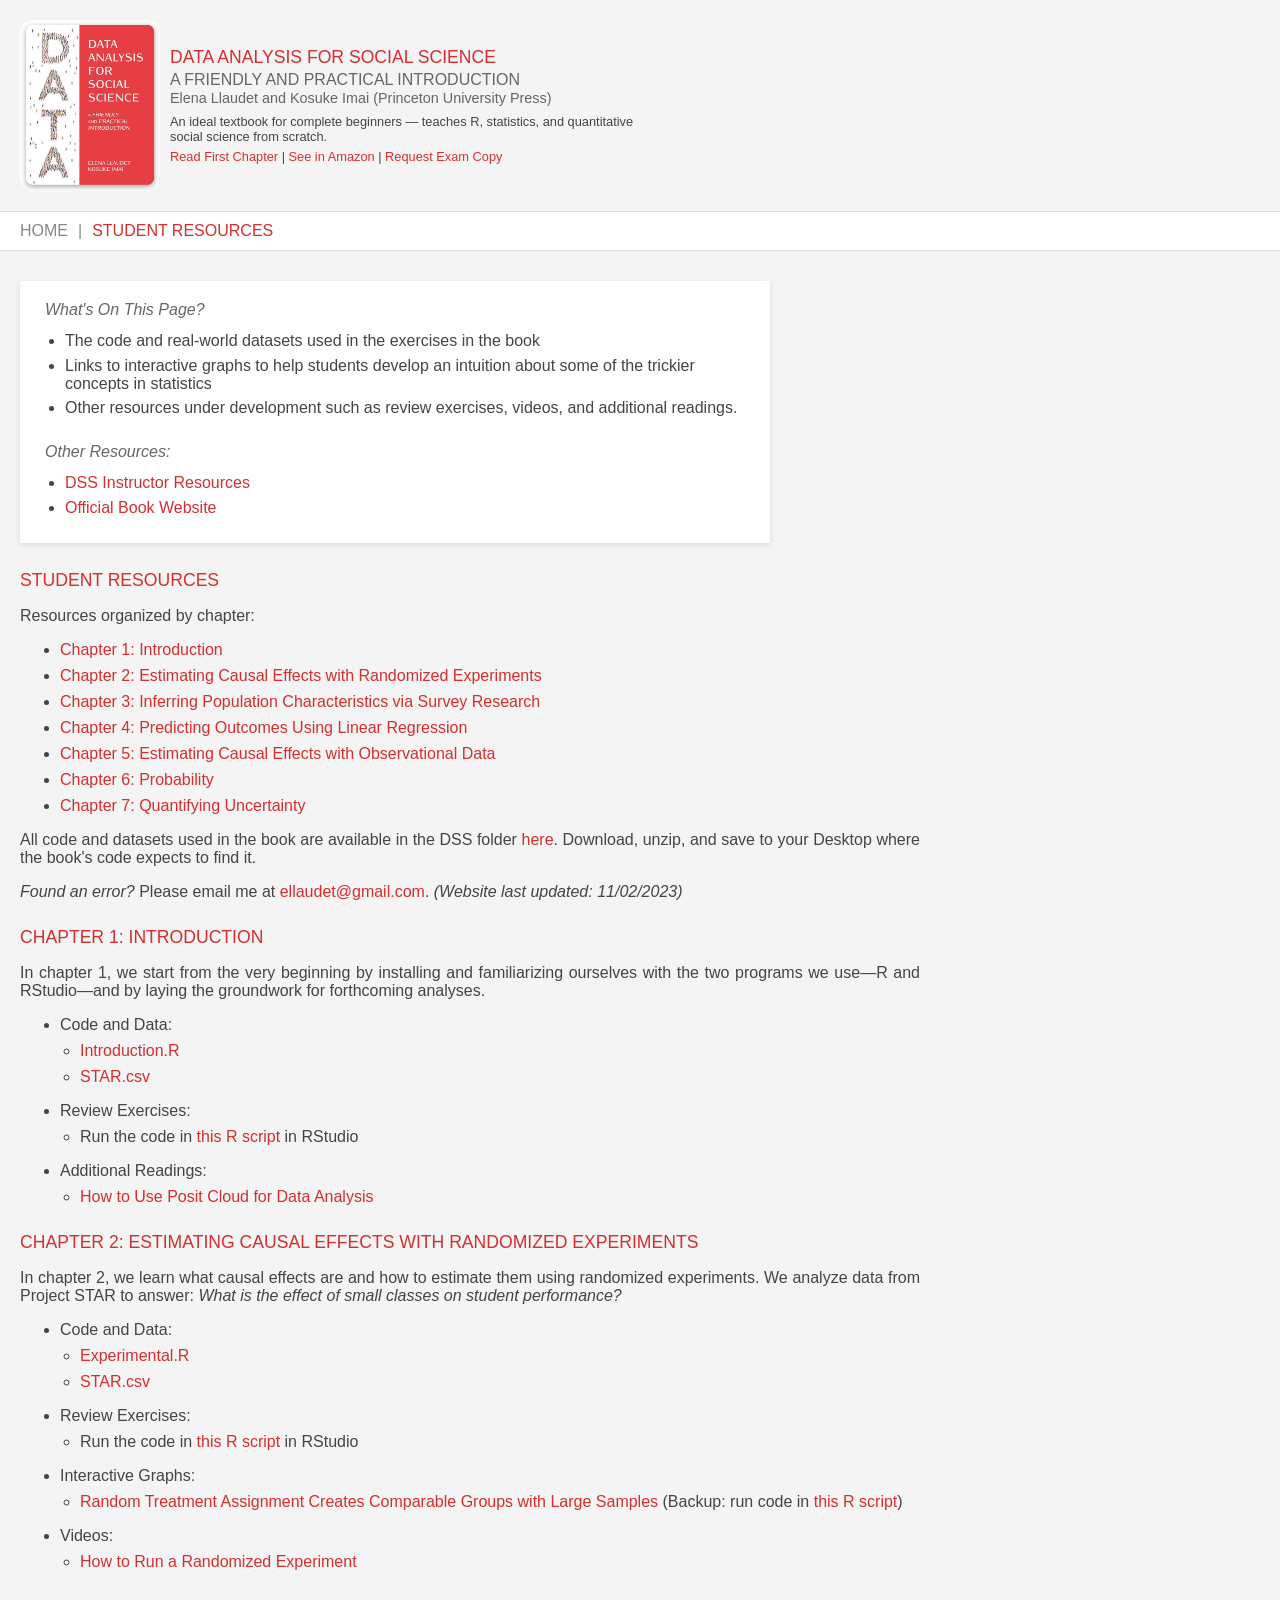
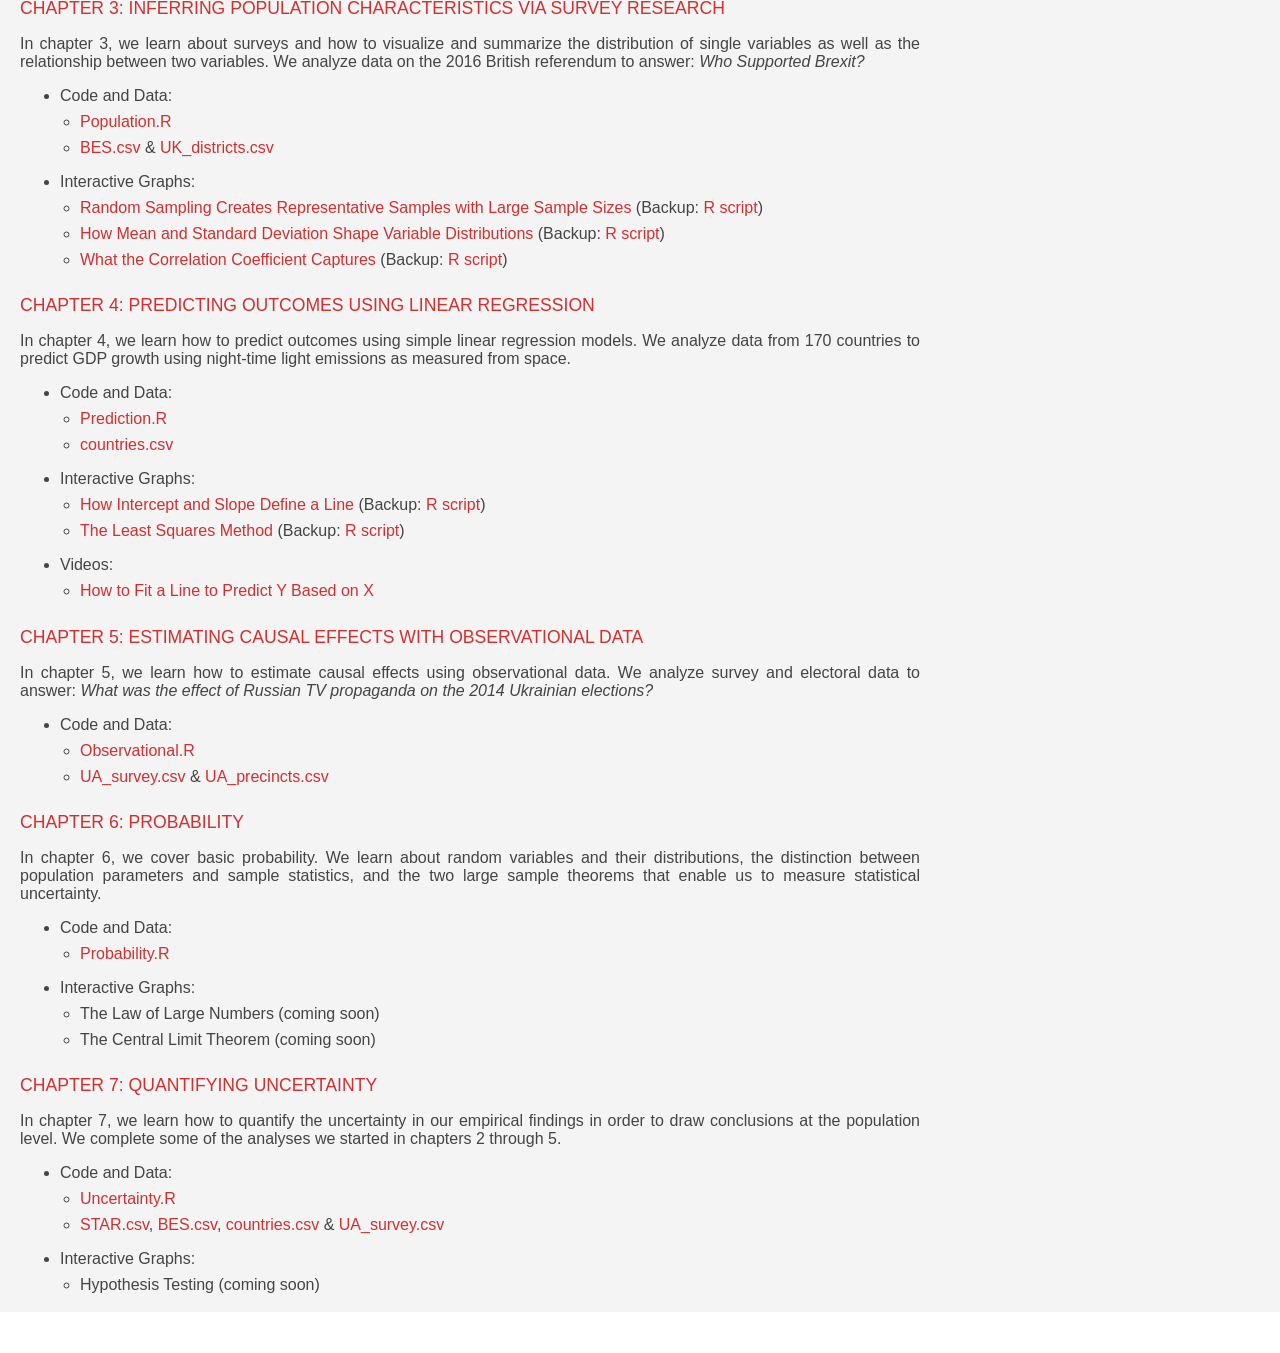
==== commit 6c7bad4a: "Update index.html" ====
--- a/dss_student_resources/index.html
+++ b/dss_student_resources/index.html
@@ -355,7 +355,7 @@
 
 	<p style="color: #666; margin-bottom: -7px;"><em>Other Resources:</em></p>
         	<ul>
-	    	<li><a href="https://ellaudet.github.io/dss_instructor_resources" target="_blank">DSS Instructor Resources</a>: Website with some of the materials we provide instructors who are using DSS as the main textbook in their course.</li>
+	    	<li><a href="https://ellaudet.github.io/dss_instructor_resources" target="_blank">DSS Instructor Resources</a></li>
 	    	<li><a href="https://press.princeton.edu/books/paperback/9780691199436/data-analysis-for-social-science" target="_blank">Official Book Website</a></li>
         	</ul>
     		</div>
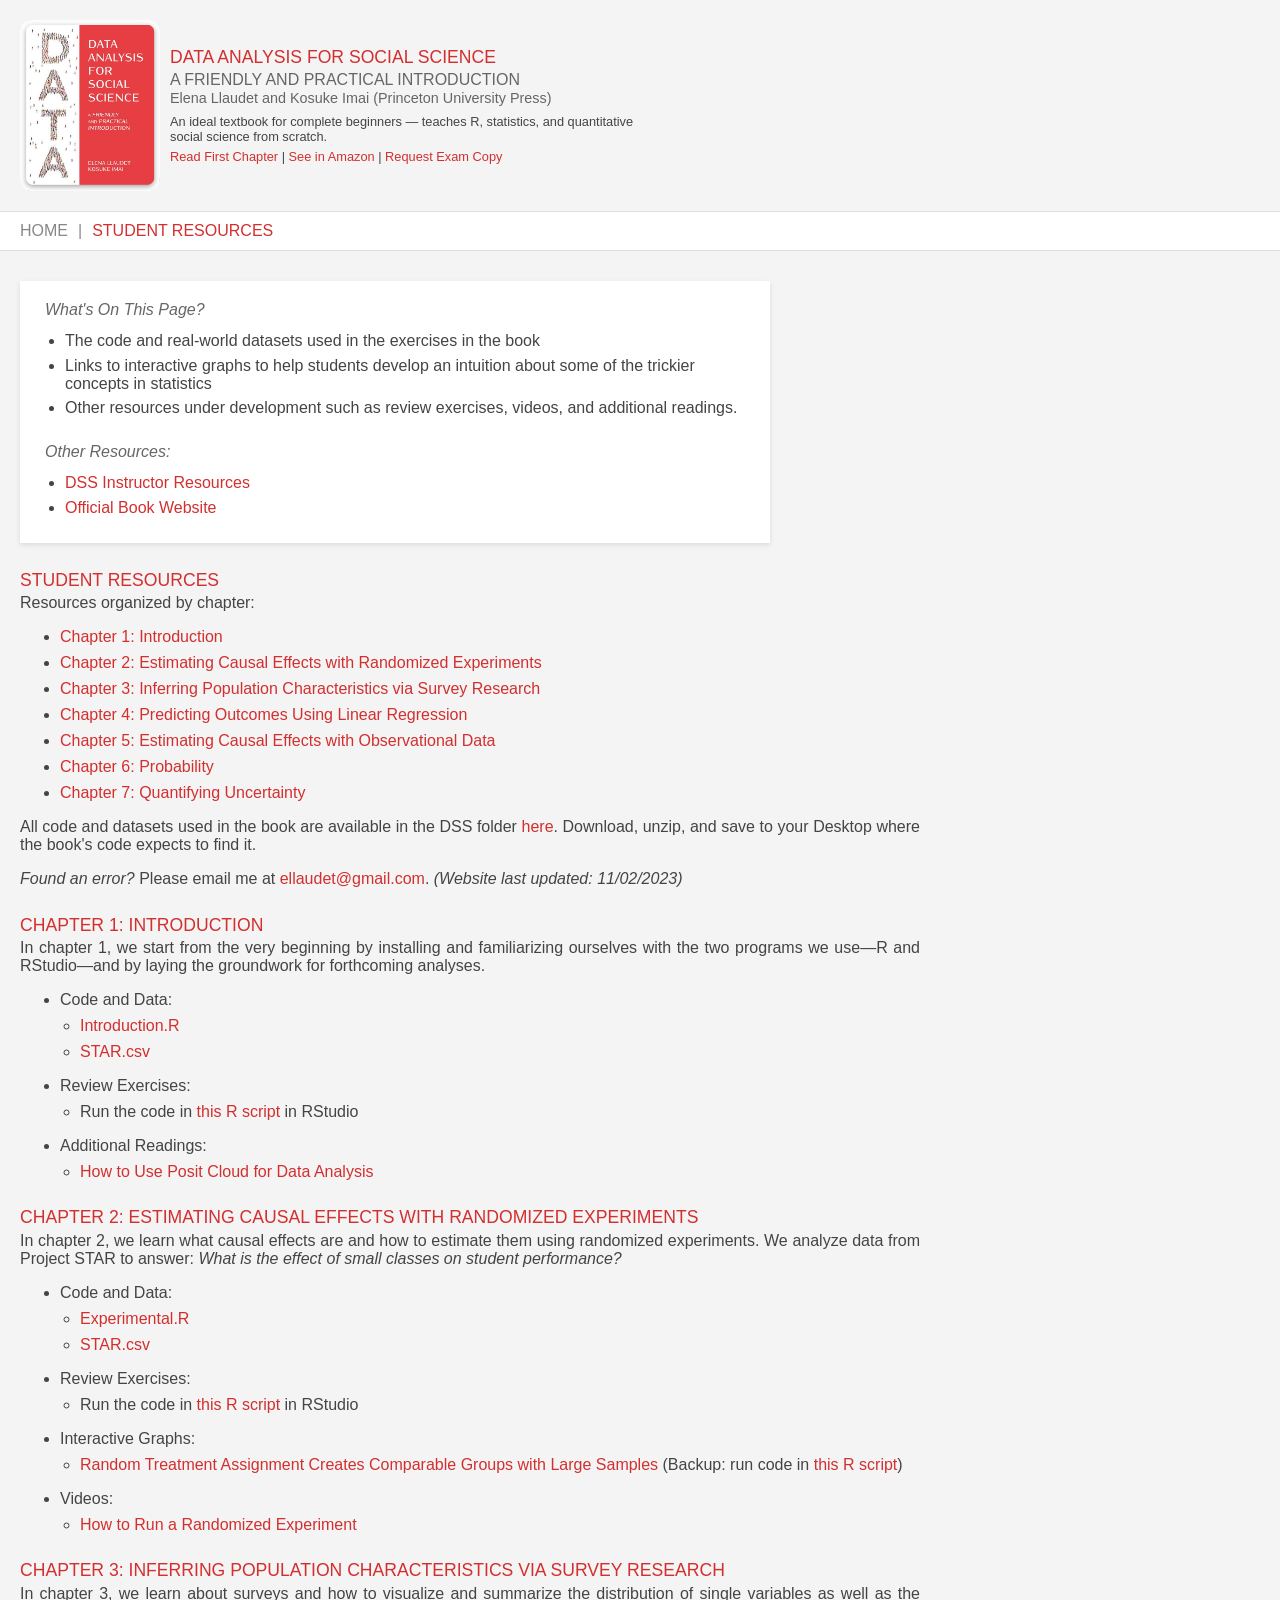
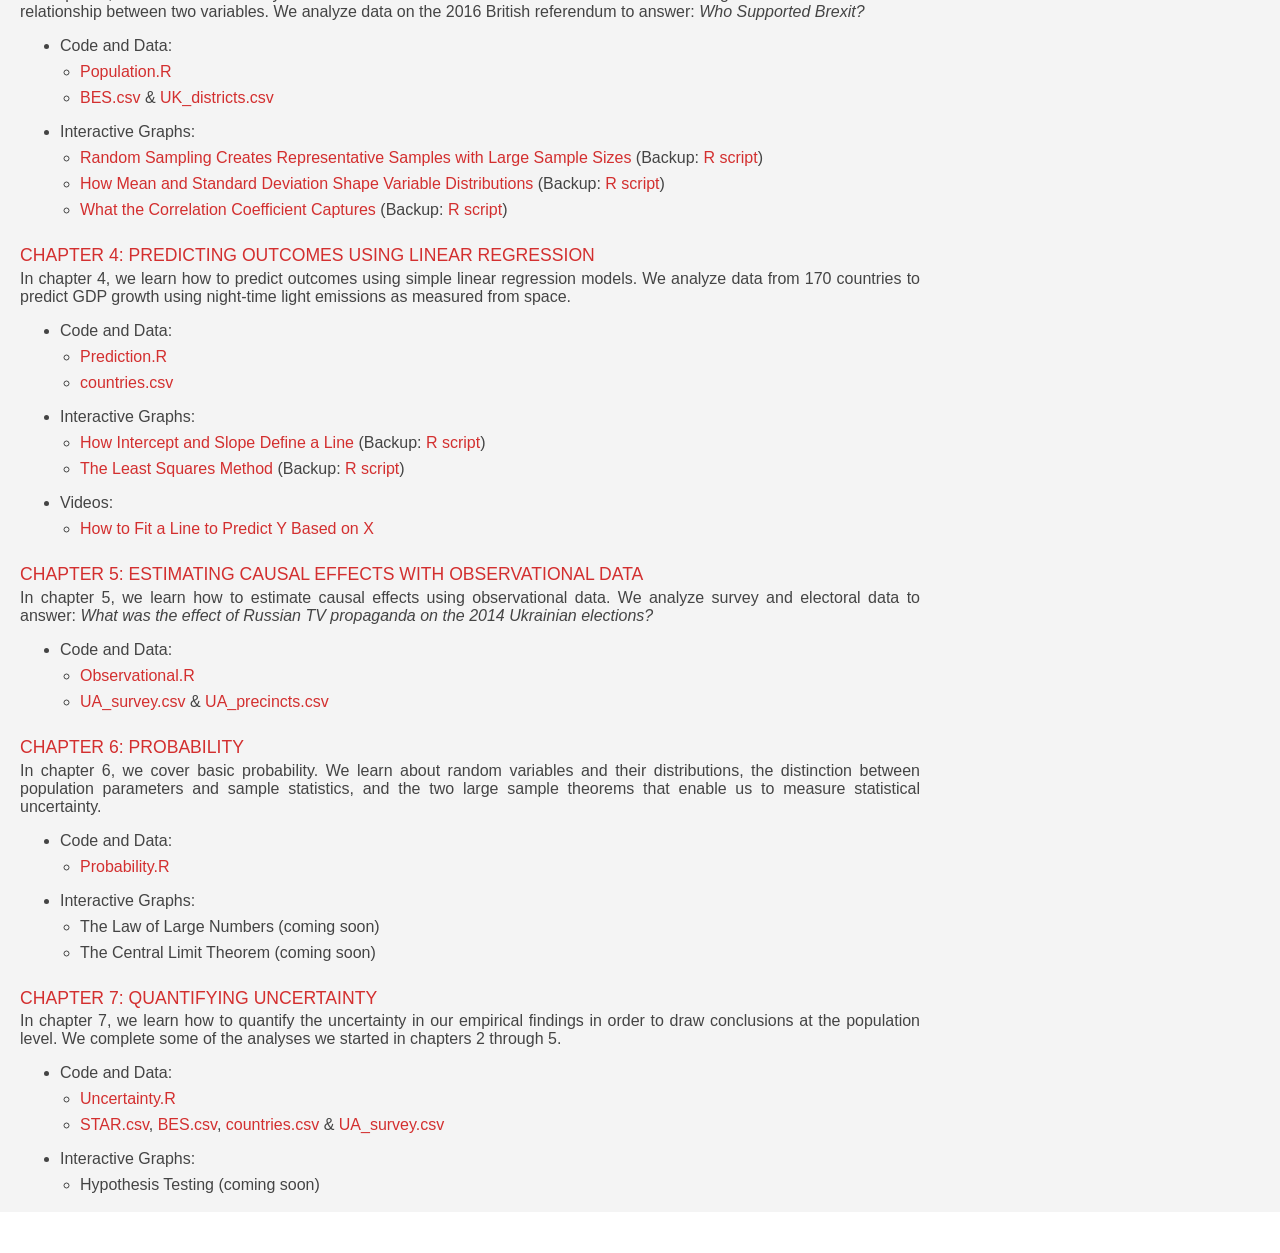
==== commit eda247ce: "Update index.html" ====
--- a/dss_student_resources/index.html
+++ b/dss_student_resources/index.html
@@ -165,6 +165,11 @@
             margin-bottom: 0.2em;
             font-weight: 500;
         }
+
+        /* Remove top margin from paragraphs that immediately follow chapter headings */
+        .highlight + p {
+            margin-top: 0;
+        }
         
 	    h3 {
             color: #666;
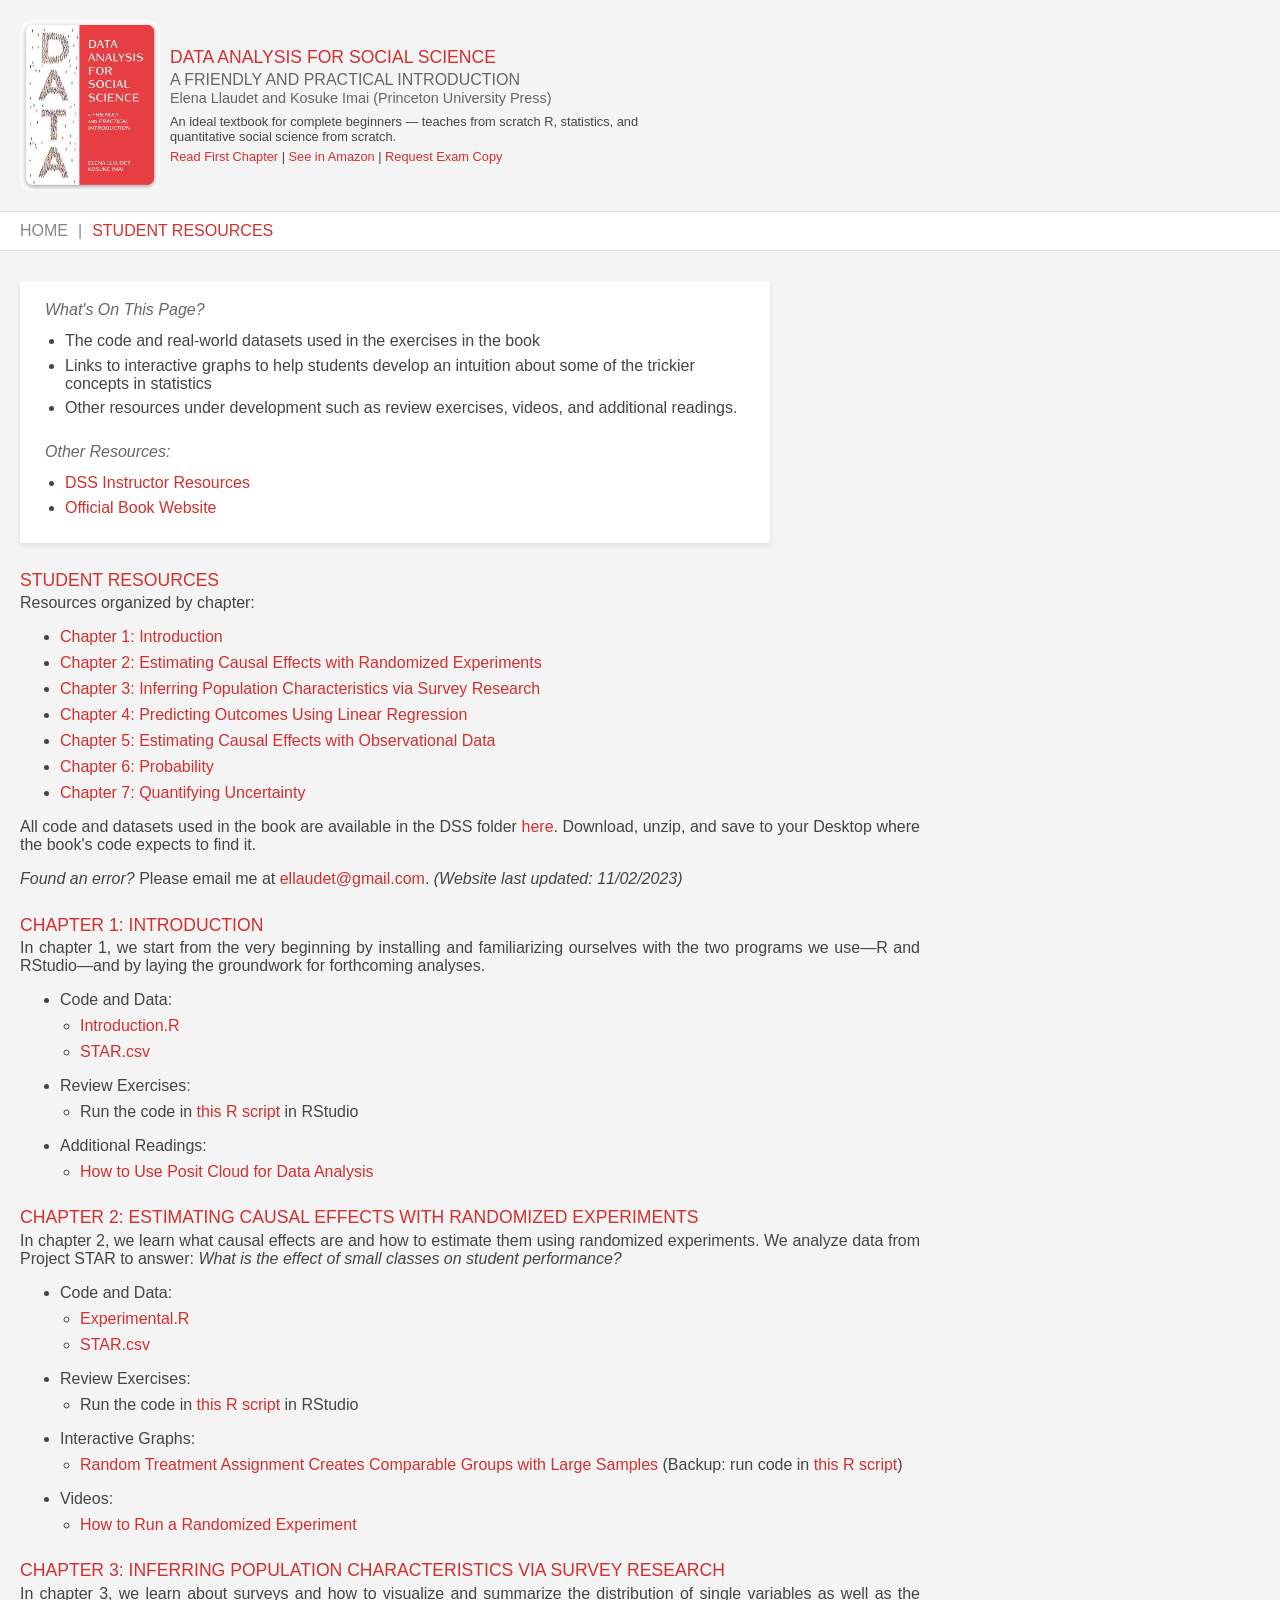
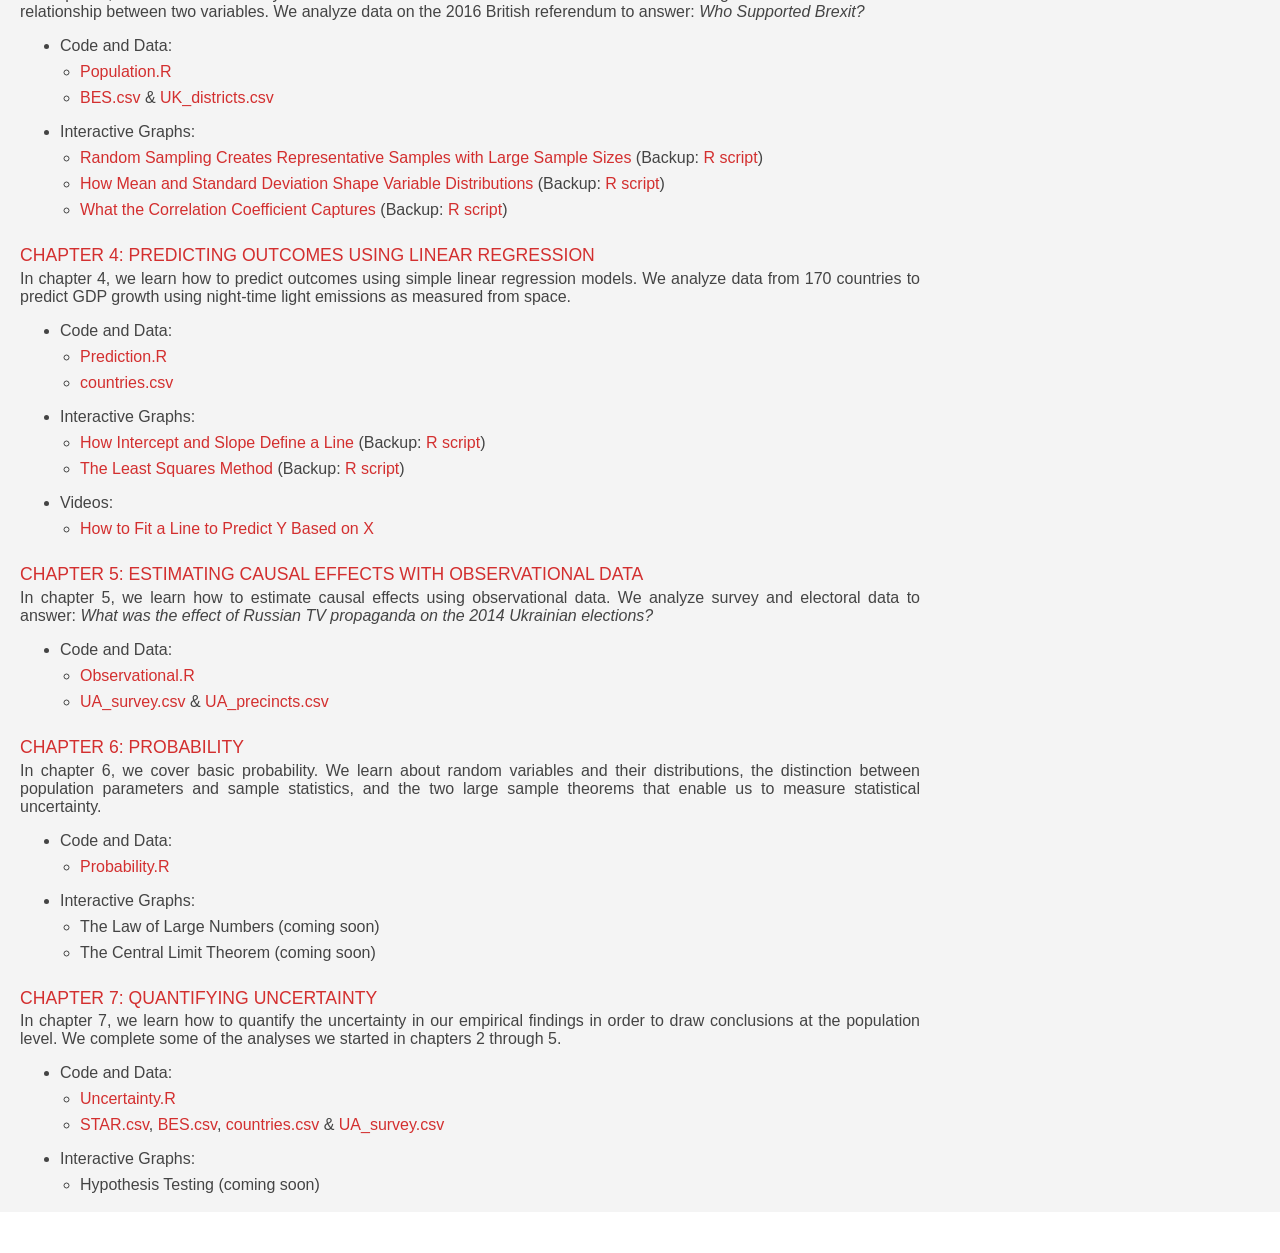
==== commit 71e98304: "Update index.html" ====
--- a/dss_student_resources/index.html
+++ b/dss_student_resources/index.html
@@ -327,7 +327,7 @@
 	    <h2>Elena Llaudet and Kosuke Imai (Princeton University Press)</h2>
 
 	<div class="desktop-only">
-	<h3 style="max-width: 480px;">An ideal textbook for complete beginners — teaches R, statistics, and quantitative social science from scratch.</h3>
+	<h3 style="max-width: 480px;">An ideal textbook for complete beginners — teaches from scratch R, statistics, and quantitative social science from scratch.</h3>
 		<p style="font-size: 0.8em; margin-top: 5px;">
     		<a href="https://press.princeton.edu/books/paperback/9780691199436/data-analysis-for-social-science#preview" target="_blank">Read First Chapter</a> |
     		<br class="conditional-break">
